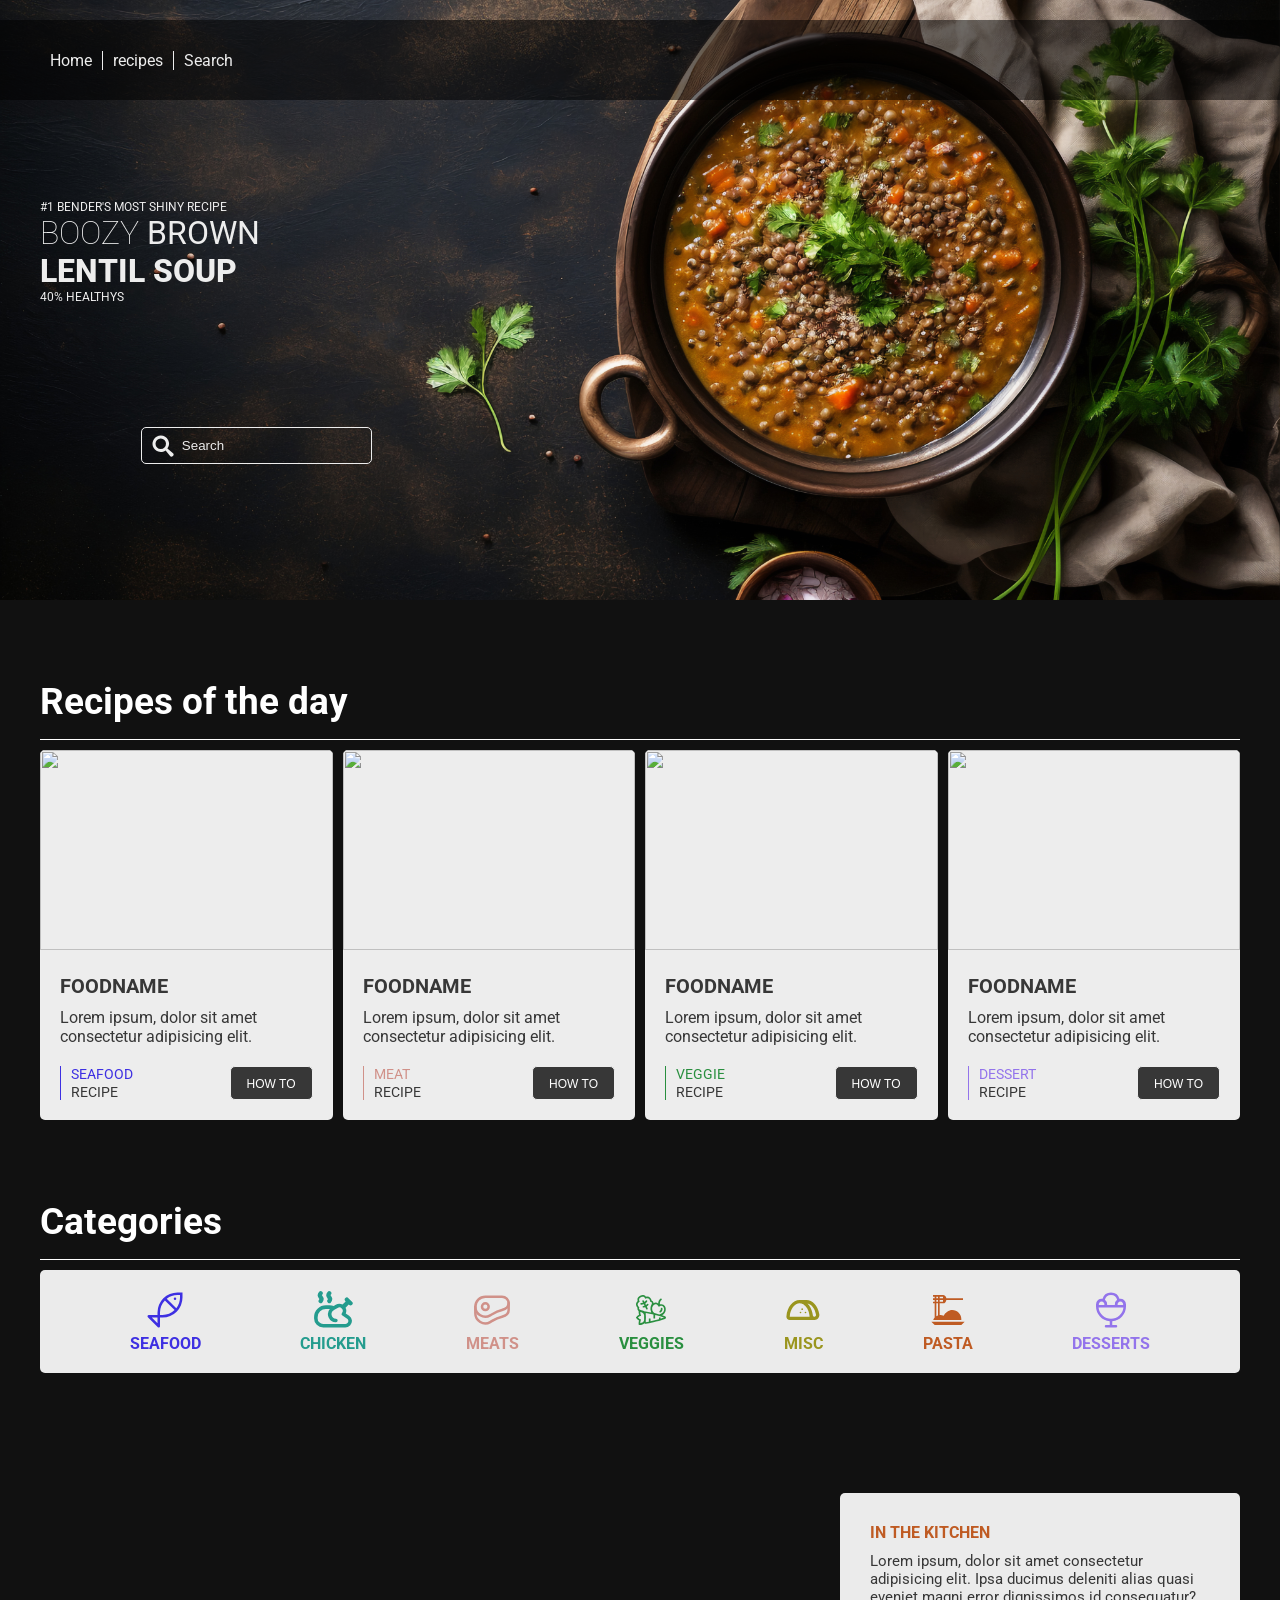
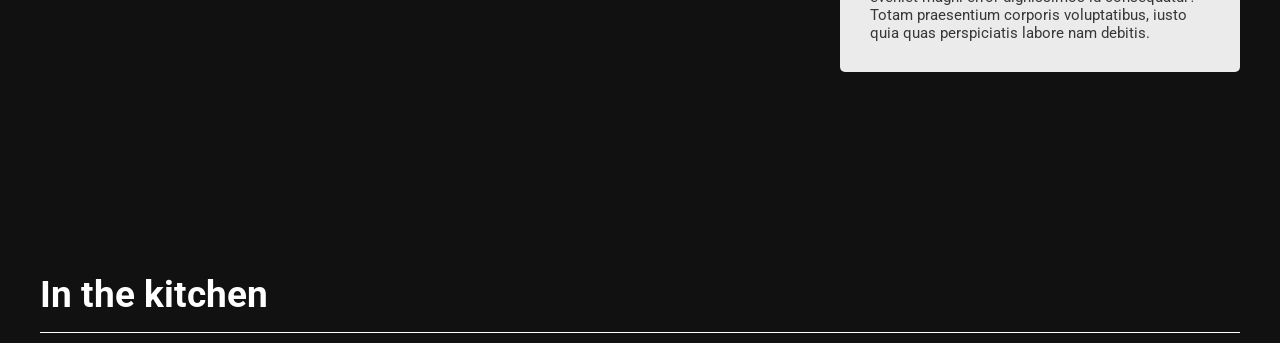
==== index.html @ a218aeac "Initial commit" ====
<!DOCTYPE html>
<html lang="en">

<head>
    <meta charset="UTF-8">
    <meta name="viewport" content="width=device-width, initial-scale=1.0">
    <title>Document</title>
    <link rel="preconnect" href="https://fonts.googleapis.com">
    <link rel="preconnect" href="https://fonts.gstatic.com" crossorigin>
    <link
        href="https://fonts.googleapis.com/css2?family=Bebas+Neue&family=Roboto:ital,wght@0,100..900;1,100..900&display=swap"
        rel="stylesheet">
    <link rel="stylesheet" href="css/style.css">
</head>

<body>

    <div class="container">
        <!-- Navigation -->
        <nav class="navigation">
            <div class="menu_container">
                <ul>
                    <li><a href="index.html">Home</a></li>
                    <li><a href="About-us.html">recipes</a></li>
                    <li><a href="link">Search</a></li>
                </ul>
            </div>
            
            <div class="hamburger-menu">
                <span><svg xmlns="http://www.w3.org/2000/svg" width="1em" height="1em" viewBox="0 0 16 16">
	            <path d="M0 0h16v16H0z" fill="none" />
	            <path fill="none" stroke="currentColor" stroke-linecap="round" stroke-linejoin="round" stroke-width="1.5" d="m2.75 12.25h10.5m-10.5-4h10.5m-10.5-4h10.5" />
                    </svg>
                </span>
            </div>
        </nav>

        <div class="mobile-menu">
            <ul>
                <li><a class="menu-item" href="index.html">Home</a></li>
                <li><a class="menu-item" href="About-us.html">recipes</a></li>
                <li><a class="menu-item" href="link">Search</a></li>
            </ul>
        </div>

        <!-- Hero section -->
        <section class="hero">
            <div class="hero_container">

                <div class="hero-text">

                    <h6>#1 Bender's most shiny recipe</h6>
                    <h4>Boozy <span class="Brown">Brown</span></h4>
                    <h4><span class="Lentil">Lentil soup</span></h4>
                    <h6>40% healthys</h6>

                </div>

                <div class="hero-search">

                    <div class="search-box">
                        <span class="search-icon">
                            <svg xmlns="http://www.w3.org/2000/svg" width="1em" height="1em" viewBox="0 0 16 16">
                                <path d="M0 0h16v16H0z" fill="none" />
                                <path fill="currentColor"
                                    d="M6.5 1a5.5 5.5 0 0 1 4.437 8.749l3.556 2.846a1.351 1.351 0 1 1-1.898 1.898l-2.846-3.556A5.5 5.5 0 1 1 6.5 1m0 2a3.5 3.5 0 1 0 0 7a3.5 3.5 0 0 0 0-7" />
                            </svg>
                        </span>
                        <input type="text" placeholder="Search" name="" class="search-input">
                    </div>

                </div>

            </div>
        </section>

        <!-- Todays recipe section -->
        <section class="todays_recipes">

            <div class="todays_recipes_headline">Recipes of the day</div>
            <div class="todays_recipes_content">

                <div class="todays_recipes_content_block">
                    <div class="todays_recipes_content_block_image">
                        <img src="https://picsum.photos/300/175" alt="">
                    </div>
                    <div class="todays_recipes_content_block_text">
                        <div class="todays_recipes_content_block_text_top">
                            <H5>FoodName</H5>
                            <p>Lorem ipsum, dolor sit amet consectetur adipisicing elit.</p>
                        </div>
                        <div class="todays_recipes_content_block_text_bottom">
                            <div data-category="seafood" class="todays_recipes_content_bottom_area">
                                <div class="todays_recipes_content_bottom_area_left">
                                    <p data-category="seafood" id="category-color">Seafood</p>
                                    <p>Recipe</p>
                                </div>
                                <div class="todays_recipes_content_bottom_area_right">
                                    <div class="todays_recipes_content_bottom_area_right_button">
                                        <Button>
                                            <a href="#">How To</a>
                                        </Button>
                                    </div>
                                </div>
                            </div>
                        </div>
                    </div>
                </div>

                <div class="todays_recipes_content_block">
                    <div class="todays_recipes_content_block_image">
                        <img src="https://picsum.photos/300/175" alt="">
                    </div>
                    <div class="todays_recipes_content_block_text">
                        <div class="todays_recipes_content_block_text_top">
                            <H5>FoodName</H5>
                            <p>Lorem ipsum, dolor sit amet consectetur adipisicing elit.</p>
                        </div>
                        <div class="todays_recipes_content_block_text_bottom">
                            <div data-category="meats" class="todays_recipes_content_bottom_area">
                                <div class="todays_recipes_content_bottom_area_left">
                                    <p data-category="meats" id="category-color">meat</p>
                                    <p>Recipe</p>
                                </div>
                                <div class="todays_recipes_content_bottom_area_right">
                                    <div class="todays_recipes_content_bottom_area_right_button">
                                        <Button>
                                            <a href="#">How To</a>
                                        </Button>
                                    </div>
                                </div>
                            </div>
                        </div>
                    </div>
                </div>

                <div class="todays_recipes_content_block">
                    <div class="todays_recipes_content_block_image">
                        <img src="https://picsum.photos/300/175" alt="">
                    </div>
                    <div class="todays_recipes_content_block_text">
                        <div class="todays_recipes_content_block_text_top">
                            <H5>FoodName</H5>
                            <p>Lorem ipsum, dolor sit amet consectetur adipisicing elit.</p>
                        </div>
                        <div class="todays_recipes_content_block_text_bottom">
                            <div data-category="veg" class="todays_recipes_content_bottom_area">
                                <div class="todays_recipes_content_bottom_area_left">
                                    <p data-category="veg" id="category-color">Veggie</p>
                                    <p>Recipe</p>
                                </div>
                                <div class="todays_recipes_content_bottom_area_right">
                                    <div class="todays_recipes_content_bottom_area_right_button">
                                        <Button>
                                            <a href="#">How To</a>
                                        </Button>
                                    </div>
                                </div>
                            </div>
                        </div>
                    </div>
                </div>

                <div class="todays_recipes_content_block">
                    <div class="todays_recipes_content_block_image">
                        <img src="https://picsum.photos/300/175" alt="">
                    </div>
                    <div class="todays_recipes_content_block_text">
                        <div class="todays_recipes_content_block_text_top">
                            <H5>FoodName</H5>
                            <p>Lorem ipsum, dolor sit amet consectetur adipisicing elit.</p>
                        </div>
                        <div class="todays_recipes_content_block_text_bottom">
                            <div data-category="desserts" class="todays_recipes_content_bottom_area">
                                <div class="todays_recipes_content_bottom_area_left">
                                    <p data-category="desserts" id="category-color">Dessert</p>
                                    <p>Recipe</p>
                                </div>
                                <div class="todays_recipes_content_bottom_area_right">
                                    <div class="todays_recipes_content_bottom_area_right_button">
                                        <Button>
                                            <a href="#">How To</a>
                                        </Button>
                                    </div>
                                </div>
                            </div>
                        </div>
                    </div>
                </div>

            </div>



        </section>

        <!-- Categories section-->
        <section class="categories">

            <div class="todays_recipes_headline">Categories</div>
            <div class="categories_content">

                <div class="categories_content_block">

                    <span data-category="seafood" class="iconify">
                        <svg xmlns="http://www.w3.org/2000/svg" width="1em" height="1em" viewBox="0 0 32 32">
                            <path d="M0 0h32v32H0z" fill="none" />
                            <circle cx="24" cy="7" r="1" fill="currentColor" />
                            <path fill="currentColor"
                                d="M26 2a16.02 16.02 0 0 0-16 16v2H3a1 1 0 0 0-.707 1.707l8 8A1 1 0 0 0 12 29v-7h2A16.02 16.02 0 0 0 30 6V2ZM10 26.586L5.414 22H10ZM12 20v-2a13.94 13.94 0 0 1 3.908-9.678l7.77 7.77A13.94 13.94 0 0 1 14 20ZM28 6a13.9 13.9 0 0 1-2.98 8.606L17.395 6.98A13.9 13.9 0 0 1 26 4h2Z" />
                        </svg>

                    </span>

                    <p data-category="seafood">Seafood</p>

                </div>

                <div class="categories_content_block">

                    <span data-category="chicken" class="iconify">
                        <svg xmlns="http://www.w3.org/2000/svg" width="1em" height="1em" viewBox="0 0 14 14">
                            <path d="M0 0h14v14H0z" fill="none" />
                            <path fill="currentColor" fill-rule="evenodd"
                                d="M2.22 4.46a.75.75 0 0 1-.118-1.053a.8.8 0 0 0 .145-.234a2 2 0 0 0-.152-.213l-.022-.028c-.121-.155-.366-.467-.43-.88c-.08-.499.113-.963.46-1.395a.75.75 0 0 1 1.17.937a.8.8 0 0 0-.145.233c.01.02.045.075.152.213l.022.028c.121.155.367.467.431.88c.079.499-.114.963-.46 1.396a.75.75 0 0 1-1.054.117m.904-2.613l.001-.01zM2.25 3.154l-.001.01zm10.154-.308a.75.75 0 1 0-1.06 1.06l.094.095l-1.11 1.111a2.44 2.44 0 0 0-2.363.08l-.706.424a4.6 4.6 0 0 0-1.471-.24H4.536a4.16 4.16 0 0 0-4.161 4.16v.404a3.186 3.186 0 0 0 3.186 3.186h7.732c.618 0 1.212-.246 1.649-.683l.037-.037l-.442-.442l.442.442a2.205 2.205 0 0 0-.336-3.394l-1.178-.785a2.44 2.44 0 0 0-.076-2.054L12.5 5.06l.095.094a.75.75 0 1 0 1.06-1.06zM10.3 8.95a.62.62 0 0 1-.19-.847l.128-.213A1.186 1.186 0 0 0 8.61 6.263l-.958.574l-.012.007l-.392.236a1.583 1.583 0 0 0 .77 2.94a.625.625 0 0 1-.033 1.25a2.836 2.836 0 0 1-2.102-4.645l-.093-.001H4.536a2.91 2.91 0 0 0-2.911 2.91v.404a1.936 1.936 0 0 0 1.936 1.936h7.732c.287 0 .562-.114.765-.317L12.5 12l-.442-.442l.037-.037a.955.955 0 0 0-.145-1.47zM5.107 3.407a.75.75 0 0 0 1.17.937c.347-.433.54-.897.46-1.396c-.064-.413-.309-.725-.43-.88l-.022-.028a2 2 0 0 1-.152-.213a.8.8 0 0 1 .145-.233a.75.75 0 0 0-1.171-.937c-.346.432-.539.896-.46 1.395c.064.413.31.725.431.88l.022.028c.107.138.141.194.152.213a.8.8 0 0 1-.145.234m1.022-1.56l.001-.01zm-.873 1.306l-.001.01z"
                                clip-rule="evenodd" />
                        </svg>


                    </span>

                    <p data-category="chicken">chicken</p>

                </div>

                <div class="categories_content_block">

                    <span data-category="meats" class="iconify">
                        <svg xmlns="http://www.w3.org/2000/svg" width="1em" height="1em" viewBox="0 0 24 24">
                            <path d="M0 0h24v24H0z" fill="none" />
                            <g fill="none" stroke="currentColor" stroke-linecap="round" stroke-linejoin="round"
                                stroke-width="1.5">
                                <circle cx="8" cy="10" r="2" />
                                <path
                                    d="M2 10a6 6 0 0 0 8.917 5.245C13.189 13.978 14 13 18 12c2.232-.558 4-1.79 4-4a4 4 0 0 0-4-4H8a6 6 0 0 0-6 6" />
                                <path
                                    d="M2 10v4a6 6 0 0 0 8.917 5.245C13.189 17.978 14 17 18 16c2.232-.558 4-1.79 4-4V8" />
                            </g>
                        </svg>


                    </span>

                    <p data-category="meats">meats</p>

                </div>

                <div class="categories_content_block">

                    <span data-category="veg" class="iconify">
                        <svg xmlns="http://www.w3.org/2000/svg" width="1em" height="1em" viewBox="0 0 48 48">
                            <path d="M0 0h48v48H0z" fill="none" />
                            <g fill="currentColor">
                                <path
                                    d="M14.114 12.386a1 1 0 0 1 1.34.453l.791 1.604l1.613-1.73a1 1 0 0 1 1.413-.05c.403.378.425 1.011.049 1.415l-2.128 2.283l.803 1.626l1.331-1.213a1 1 0 0 1 1.413.067a1 1 0 0 1-.067 1.415l-1.755 1.598l1.056 2.139a1 1 0 1 1-1.793.888l-1.095-2.219l-1.964.398a1.001 1.001 0 0 1-.397-1.963l1.444-.292l-.795-1.61l-3.04.458a1 1 0 0 1-.297-1.98l2.406-.363l-.781-1.583a1 1 0 0 1 .453-1.341m22.6 8.863a1 1 0 0 1 1.098.892c.2 1.907-.64 3.71-2.227 4.784a1.002 1.002 0 0 1-1.12-1.66a3.08 3.08 0 0 0 1.358-2.916a1 1 0 0 1 .891-1.1" />
                                <path fill-rule="evenodd"
                                    d="M10.109 41.999c2.964-.15 4.815-.974 5.965-2.192c.402.574 1.1.91 1.857.792c3.974-.62 12.83-2.252 22.783-5.694a1.846 1.846 0 0 0 0-3.52q-1.693-.584-3.337-1.101c1.985-1.047 3.508-2.804 4.104-5.034c1.345-5.025-2.185-9.397-6.766-8.006c-.323-2.306.425-4.43 2.388-5.565l-1-1.734c-2.428 1.403-3.448 3.804-3.457 6.263c-1.721-1.317-3.807-1.367-5.58-.44a3.8 3.8 0 0 0-.126-.879c-.305-1.141-1.12-1.956-2.24-2.425c-.23-1.056-.76-2.338-1.761-3.294c-1.16-1.106-2.826-1.656-4.997-1.122a5.14 5.14 0 0 0-2.078-1.67c-1.335-.575-3.012-.563-4.904.526c-1.977.925-2.93 2.286-3.193 3.713c-.178.97-.023 1.89.232 2.616c-1.678 1.471-2.183 3.151-1.942 4.734c.209 1.369.955 2.539 1.687 3.333c-.258 1.187-.057 2.321.702 3.226q.294.349.67.623a1 1 0 0 0-.006.122c.023 1.858.129 3.327.51 4.469c-1.228.469-2.386 1.422-3.442 2.86a.92.92 0 0 0 0 1.091c1.047 1.426 2.195 2.376 3.412 2.848c-.324 1.108-.45 2.566-.479 4.478a.96.96 0 0 0 .998.982m7.811-8.854c0 1.03-.04 2.06-.204 3.035v2.426c.97-.153 2.227-.365 3.714-.649v-3.702h2v3.305a138 138 0 0 0 10.123-2.494v-1.92h2v1.33c1.343-.41 2.72-.852 4.12-1.33a127 127 0 0 0-5.8-1.83l-.11.01l-3.293-.948q-.778-.203-1.53-.39v4.267h-2v-4.751a129 129 0 0 0-9.224-1.82v2.426c.163.975.204 2.005.204 3.035m-2.204 2.86v-5.72c-.14-.76-.365-1.403-.709-1.933c-.525-.809-1.536-1.65-3.868-1.96c.051 1.223.166 2.08.377 2.713l.608 1.822l-1.792.684c-.623.238-1.313.712-2.031 1.534c.71.814 1.395 1.287 2.012 1.527l1.713.666l-.517 1.765c-.19.649-.308 1.538-.365 2.794c2.329-.31 3.338-1.15 3.863-1.958c.344-.53.569-1.173.71-1.933m.947-10.07c-1.145-.888-2.511-1.58-4.181-1.725c-1.354-.118-2.133-.53-2.505-.973c-.33-.393-.485-.987-.167-1.907l.218-.63l-.496-.444c-.635-.568-1.338-1.543-1.498-2.591c-.142-.936.117-2.116 1.775-3.317l.715-.517l-.424-.775c-.27-.493-.51-1.29-.366-2.076c.132-.716.611-1.588 2.106-2.278l.044-.02l.041-.024c1.424-.83 2.45-.742 3.15-.44c.758.325 1.287.97 1.524 1.45l.391.79l.832-.287c1.935-.67 3.051-.206 3.737.449c.767.732 1.162 1.868 1.264 2.713l.079.66l.64.183c.936.267 1.334.735 1.467 1.231c.15.559.04 1.433-.64 2.608a7.4 7.4 0 0 0-.942 2.898c-.317 1.573-.13 3.158.463 4.602c.088.355.18.698.267 1.024l.035.128q.026.094.045.186c-2.652-.556-4.82-.93-6.305-1.162a1.9 1.9 0 0 0-1.27.244m17.391 3.35a139 139 0 0 0-6.028-1.582a7.14 7.14 0 0 1-2.231-2.83c-.3-1.246-.507-2.461-.395-3.625q.03-.147.07-.294c.553-2.066 1.893-3.293 3.17-3.677c1.188-.357 2.565-.073 3.68 1.444l.947 1.29l1.466-.642c1.723-.756 3.056-.313 3.907.591c.915.973 1.462 2.705.91 4.772c-.637 2.378-2.8 4.17-5.495 4.553"
                                    clip-rule="evenodd" />
                            </g>
                        </svg>


                    </span>

                    <p data-category="veg">veggies</p>

                </div>

                <div class="categories_content_block">

                    <span data-category="misc" class="iconify">
                        <svg xmlns="http://www.w3.org/2000/svg" width="1em" height="1em" viewBox="0 0 24 24">
                            <path d="M0 0h24v24H0z" fill="none" />
                            <path fill="currentColor"
                                d="M14 6h-4c-4.11 0-7.53 4.22-7.96 9.83c-.04.56.15 1.12.53 1.53s.91.64 1.46.64h14.96v-.02c.82-.04 1.6-.41 2.13-1.04c.57-.67.81-1.54.67-2.4c-.83-5.03-4.03-8.55-7.8-8.55Zm-9.96 9.98C4.38 11.51 7 8 10 8c.19 0 .37.01.55.04c.07.01.15.03.22.04c.11.02.21.04.31.07c.09.02.18.06.26.09c.09.03.17.06.26.09c.09.04.18.09.28.13c.08.04.15.07.23.12c.09.05.18.11.27.17c.07.05.14.09.21.14c.09.06.17.13.26.2c.07.06.14.11.21.17c.08.07.16.15.24.23c.07.07.14.14.2.21c.07.08.15.16.22.25c.07.08.13.16.2.24c.07.09.13.18.2.27c.06.09.13.18.19.27s.12.19.18.29s.12.2.17.3c.06.1.11.2.16.31c.05.1.1.21.15.32s.1.22.15.34c.04.1.08.21.12.32c.05.13.09.25.14.38c.03.1.06.21.1.31c.04.14.08.28.12.43c.03.1.05.2.07.3c.04.15.07.31.1.46c.02.1.04.21.05.31a16 16 0 0 1 .15 1.2l-11.92-.02Zm15.57-.33a1 1 0 0 1-.75.35c-.5 0-.91-.39-.98-.92c0-.07-.02-.13-.03-.19c-.02-.12-.04-.23-.06-.34a18 18 0 0 0-.17-.91c-.53-2.29-1.57-4.23-2.94-5.57c2.45.43 4.55 3.16 5.15 6.81c.06.38-.11.65-.22.78Z" />
                            <path fill="currentColor"
                                d="M13.5 13a.5.5 0 1 0 0 1a.5.5 0 1 0 0-1m-2-2a.5.5 0 1 0 0 1a.5.5 0 1 0 0-1m-1 2a.5.5 0 1 0 0 1a.5.5 0 1 0 0-1" />
                        </svg>


                    </span>

                    <p data-category="misc">misc</p>

                </div>

                <div class="categories_content_block">

                    <span data-category="pasta" class="iconify">
                        <svg xmlns="http://www.w3.org/2000/svg" width="1em" height="1em" viewBox="0 0 24 24">
                            <path d="M0 0h24v24H0z" fill="none" />
                            <path fill="currentColor"
                                d="M4 16.5V8H3V7h1V6H3V5h1V4H3V3h6c.5.03.95.24 1.34.63s.61.87.66 1.37h10v1H11c-.05.53-.27 1-.66 1.43S9.5 8.05 9 8H7v7.05c.05 0 .13-.01.24-.05s.2 0 .26 0q.84 0 1.92.42c.41-.92 1.11-1.74 2.11-2.42s2-1 3-1c1.53 0 2.83.53 3.89 1.59S20 15.95 20 17.5v.27c0 .13-.03.2-.03.23H3.14c.13-.5.41-1 .86-1.5m2-1.27V8H5v7.7c.5-.25.81-.4 1-.47M9 7V6H7v1zm0-3H7v1h2zM5 4v1h1V4zm0 2v1h1V6zM2 19h20l-2 2H4z" />
                        </svg>


                    </span>

                    <p data-category="pasta">pasta</p>

                </div>

                <div class="categories_content_block">

                    <span data-category="desserts" class="iconify">
                        <svg xmlns="http://www.w3.org/2000/svg" width="1em" height="1em" viewBox="0 0 1024 1024">
                            <path d="M0 0h1024v1024H0z" fill="none" />
                            <path fill="currentColor"
                                d="M128 416v-48a144 144 0 0 1 168.6-141.9a224.1 224.1 0 0 1 430.8 0A144 144 0 0 1 896 368v48a384 384 0 0 1-352 382.7V896h-64v-97.3A384 384 0 0 1 128 416m287.1-32h193.8a144 144 0 0 1 58.9-132.8a160 160 0 0 0-311.6 0A144 144 0 0 1 415.1 384m-72.9 0a72 72 0 1 0-140.5 0zm339.6 0h140.4a72 72 0 1 0-140.5 0zM512 736a320 320 0 0 0 318.4-288H193.6A320 320 0 0 0 512 736M384 896h256a32 32 0 1 1 0 64H384a32 32 0 1 1 0-64" />
                        </svg>


                    </span>

                    <p data-category="desserts">desserts</p>

                </div>

            </div>

        </section>

        <!-- full width image section -->
        <section class="image_section">

            <div class="image_section_controller">

                <div class="image_section_box">
                    <h4>In the kitchen</h4>
                    <p>Lorem ipsum, dolor sit amet consectetur adipisicing elit. Ipsa ducimus deleniti alias quasi eveniet magni error dignissimos id consequatur? Totam praesentium corporis voluptatibus, iusto quia quas perspiciatis labore nam debitis.</p>
                </div>

            </div>

        </section>

        <!-- content area -->
        <section class="content_area">
                
            <div class="todays_recipes_headline">In the kitchen</div>
           

            </section>

        </section>

        <!-- Footer -->
        <footer class="footer">



        </footer>


    </div>

    <script src="js/app.js"> </script>
    
</body>

</html>
---- css/style.css ----
:root {
    /* Dimenstions */
    --width-full: 100%;
    --width-12col: 1200px;

    /* Grid settings */
    --grid-gap: 10px;
    --padding-default: 20px;

    /* colors */
    --background-color-navigation: #00000088;
    --background-color-light: #ededed;
    --background-color-dark-bg: #111111;
    --primary-color: #bf5b23;
    --color-white: #ffffff;
    --color-dark: #373737;
    --color-light: #ebebeb;

    /* Color swatch categories */
    --category-seafood: #3e30e2;
    --category-chicken: #249c8e;
    --category-meats: #d09189;
    --category-veg: #298f3f;
    --category-misc: #9a951e;
    --category-pasta: #bf5b23;
    --category-desserts: #9374eb;
    
}


/* data-category attributes */

div[data-category="seafood"] {
    border-left: 1px solid var(--category-seafood);
}

p[data-category="seafood"] {
    color: var(--category-seafood);
}

span[data-category="seafood"] {
    color: var(--category-seafood);
}

div[data-category="chicken"] {
    border-left: 1px solid var(--category-chicken);
}

p[data-category="chicken"] {
    color: var(--category-chicken);
}

span[data-category="chicken"] {
    color: var(--category-chicken);
}

div[data-category="meats"] {
    border-left: 1px solid var(--category-meats);
}

p[data-category="meats"] {
    color: var(--category-meats);
}

span[data-category="meats"] {
    color: var(--category-meats);
}

div[data-category="veg"] {
    border-left: 1px solid var(--category-veg);
}

p[data-category="veg"] {
    color: var(--category-veg);
}

span[data-category="veg"] {
    color: var(--category-veg);
}

div[data-category="misc"] {
    border-left: 1px solid var(--category-misc);
}

p[data-category="misc"] {
    color: var(--category-misc);
}

span[data-category="misc"] {
    color: var(--category-misc);
}

div[data-category="pasta"] {
    border-left: 1px solid var(--category-pasta);
}

p[data-category="pasta"] {
    color: var(--category-pasta);
}

span[data-category="pasta"] {
    color: var(--category-pasta);
}

div[data-category="desserts"] {
    border-left: 1px solid var(--category-desserts);
}

p[data-category="desserts"] {
    color: var(--category-desserts);
}

span[data-category="desserts"] {
    color: var(--category-desserts);
}


*{
    margin: 0;
    padding: 0;
    box-sizing: border-box;
}

body {
    width: var(--width-full);
    font-family: "Roboto", sans-serif;
    height: 100%;
    position: relative;
    background-color: var(--background-color-dark-bg);


}

.container {
    display: grid;
    grid-template-rows: auto;
    gap: var(--grid-gap);
    width: var(--width-full);
}

.navigation, .hero, .image_section, .footer {
    width: var(--width-full); /*Den har fuld vidde*/

}

.todays_recipes, .categories, .content_area {
    width: var(--width-12col); /*Holder sig inde for 12 colums*/
    margin: 0 auto 0 auto;
}

.hamburger-menu {
    display: none;
    color: var(--color-light);
    font-size: 24px;
}

.mobile-menu {
    display: none;
}

.navigation {
    width: var(--width-full);
    height: 80px;
    background-color: var(--background-color-navigation);
    padding: 20px;
    display: flex;
    justify-content: center;
    align-items: center;
    position: absolute;
    top: 20px;
    left: 0;
    z-index: 10;
}


/* For cool floaty later JS*/
.navigation.fixed {
    position: fixed;
    top:0;
    width:100%;
    z-index: 1000;
}

.menu_container {
    width: var(--width-12col);
}

.menu_container ul {
    display: flex;
}

.menu_container ul li {
    list-style: none;
}

.menu_container a {
    padding: 0 10px;
    text-decoration: none;
    color: var(--background-color-light);
    border-right: 1px solid var(--background-color-light);
}

.menu_container a:hover {
    color:var(--primary-color);
    transition: .3s;
}

.menu_container li:last-child a {
    border-right: none;
}


/* Hero Section */

.hero {
    display:flex;
    justify-content: center;
    color: var(--background-color-light);
    position:relative;
    width: var(--width-full);
    top:0;
    min-height: 600px;
    height: auto;
    margin: 0;
    background-image: url("../img/373db832eb54bd65b2060f54024c3d369b383fa9.jpg");
    background-size: cover;
    background-position: center;
}

.hero_container {
    width: var(--width-12col);
    height: 100%;
    display: grid;
    grid-template-columns: repeat(12, 1fr);
    grid-template-rows: auto auto auto;
    gap: var(--grid-gap);
}

.hero-text {
    grid-column: 1 / span 4; /* spanning over 4 columns */
    grid-row: 1;
    margin-top: 200px;
}

.hero-text h4, h6 {
    padding: 0;
    margin: 0;
}

.hero-text h4 {
    font-weight: 100;
    font-size: 32px;
    text-transform: uppercase;
}

.Lentil {
    font-weight: 800;
}

.Brown {
    font-weight: 400;
}

.hero-text h6 {
    font-weight: 400;
    font-size: 12px;
    text-transform: uppercase;
}

.hero-search {
    grid-column: 2 / span 3;
    grid-row: 2;
    margin-top: 50px;
}

.search-box {
    position: relative;
    display: flex;
    align-items: center;
}

.search-input {
    padding: 10px 20px 10px 40px;
    background-color: transparent;
    border-radius: 5px;
    border: 1px solid var(--background-color-light);
    outline: none;
    color: var(--background-color-light);
}

.search-input::placeholder {
    color: var(--color-light)
}

.search-icon {
    position: absolute;
    left: 10px;
    font-size: 24px;
    display: flex;
    align-items: center;
}


/* Todays Recipe Stuff Start */

.todays_recipes {
height: fit-content;
width: var(--width-12col);
display:grid;
grid-template-rows: 130px auto;
grid-template-columns: 1fr;
gap:var(--grid-gap);
}

.todays_recipes_content_block_image img {
height: 200px;
width: 100%;
background-size: cover;
background-position: center;
border-radius: 5px 5px 0 0;
}

.todays_recipes_headline {
    height: 60px;
    color: var(--color-white);
    border-bottom: 1px solid var(--color-white);
    justify-content: flex-start;
    align-items: center;
    font-size:37px;
    font-weight: 700;
    margin-top: 70px;
}

.todays_recipes_content {
    display:grid;
    grid-template-columns: repeat(4, 1fr);
    gap:var(--grid-gap);
    height: fit-content;
    width: var(--width-12col);
}

.todays_recipes_content_block {
    background-color: var(--background-color-light);
    border-radius: 5px;
    display:flex;
    flex-direction: column;
    position:relative;
}

.todays_recipes_content_block_text {
    padding: 20px;
    color:var(--color-dark);
    display:flex;
    flex-direction:column;
    justify-content: space-between;
    flex:1;
}

.todays_recipes_content_block_text h5 {
    font-weight: 700;
    font-size: 20px;
    margin-bottom: 10px;
    text-transform: uppercase;
}

.todays_recipes_content_block_text p {
    font-size: 16px;
}

.todays_recipes_content_bottom_area {
    display:flex;
    justify-content: space-between;
    margin: 20px 0 0 0;
}

.todays_recipes_content_bottom_area_left {
    display: flex;
    justify-content: space-between;
    padding: 0 0 0 10px;
    flex-direction: column;
}

.todays_recipes_content_bottom_area_left p {
    font-size: 14px;
    font-weight: 400;
    text-transform: uppercase;
}


/* husk data-category */

.todays_recipes_content_bottom_area_right button {
    background-color: var(--color-dark);
    border: 1px solid var(--background-color-light);
    border-radius: 5px;
    padding: 8px 16px;
    font-size: 14px;
    font-weight: 400;
    cursor: pointer;
}

.todays_recipes_content_bottom_area_right button a {
    color:var(--color-white);
    text-decoration: none;
    text-transform: uppercase;
    font-size: 12px;
    transition: 0.3s;
}

.todays_recipes_content_bottom_area_right button a:hover {
    color:var(--primary-color);
}

.categories {
    width: var(--width-12col);
}

.categories_content {
    display: flex;
    background-color: var(--color-light);
    gap: var(--grid-gap);
    padding: 20px 0;
    border-radius: 5px;
    margin: 10px auto;
    justify-content: space-evenly;
}

.categories_content_block {
    display:flex;
    justify-content: center;
    align-items: center;
    font-size: 16px;
    font-weight: 700;
    text-transform: uppercase;
    flex-direction: column;
}

.categories_content_block svg {
    font-size: 40px;
}


/* Image Section Start */

.image_section {
    width: var(--width-full);
    height: 400px;
    display: flex;
    justify-content: center;
    background-image: url("https://picsum.photos/1920/400");
    background-size: cover;
    background-position: center;
    clip-path: polygon(0 0, 100% 12%, 100% 100%, 0% 100%);
}

.image_section_controller {
    width: var(--width-12col);
    display: grid;
    grid-template-columns: repeat(12, 1fr);
    grid-template-rows: 100px auto 50px;
}

.image_section_box {
    grid-row:2;
    background-color: var(--color-light);
    grid-column: 9 / span 4;
    height: fit-content;
    padding: 30px;   
    border-radius: 5px;
}

.image_section h4 {
    color: var(--primary-color);
    text-transform: uppercase;
    font-size: 16px;
    font-weight: 700;
    padding: 0 0 10px 0;
}

.image_section p {
    font-size: 15px;
    color: var(--color-dark);

}


/* RWD start */

@media (width <= 768px) {

    :root {
        --width-12col: 100%
    }

    .hero-text h4 {
        font-size: 75px;
    }

    .hero-text h6 {
        font-size: 25px;
    }

    .hero-search {
        grid-column: 2 / span 10;
    }

    .search-input {
        padding: 15px 20px 15px 60px;
        border: 2px solid var(--background-color-light);
        flex: 1;
        min-width: 0;
        font-size: 24px;
    }

    .search-input::placeholder {
    color: var(--color-light)
    }

    .search-icon {
        font-size: 40px;
    }


    .menu_container {
        display: none;
    }

    .hamburger-menu {
        display: block;
    }

    .mobile-menu {
        position: fixed;
        top: 0;
        right: 0;
        height: 100%;
        background-color: var(--color-dark);
        box-shadow: -2px 0 5px #00000080;
        transform: translateX(100%);
        z-index: 1000;
        display: block;
        transition: transform 0.3s ease-in-out, opacity 0.3s ease-in-out;
    }

    .mobile-menu.open {
        visibility: visible;
        opacity: 1;
        transform: translateX(0);
        transition: transform 0.3s ease-in-out, opacity 0.3s ease-in-out;
    }

    .mobile-menu ul {
        padding: 0;
    }

    .mobile-menu ul li {
        list-style: none;
        padding: 15px;
    }

    .mobile-menu ul li a {
        color: var(--color-light);
        text-decoration: none;
    }

    .mobile-menu .menu-item {
        display: block;
        padding: 15px;
        font-weight: 700;
        text-transform: uppercase;
    }

    .todays_recipes {
        width: 90%;
    }

    .todays_recipes_content  {
        grid-template-columns: repeat(1, 1fr);
        width: var(--width-full);
    }

    .todays_recipes_content_block_image img {
        height: 300px;
        width: 100%;
        object-fit: cover;
    }

    .categories {
        width: 90%;
    }

    .categories_content {
        flex-wrap: wrap;
        justify-content: center;
    }

    .categories_content_block {
    width: 25%;
    margin:5px;
    }
    
    .categories_content_block svg {
    font-size: 70px;
}

    .image_section {
        display:none;
    }


    .hero-text {
        grid-column: 2 / span 12;   
}

}
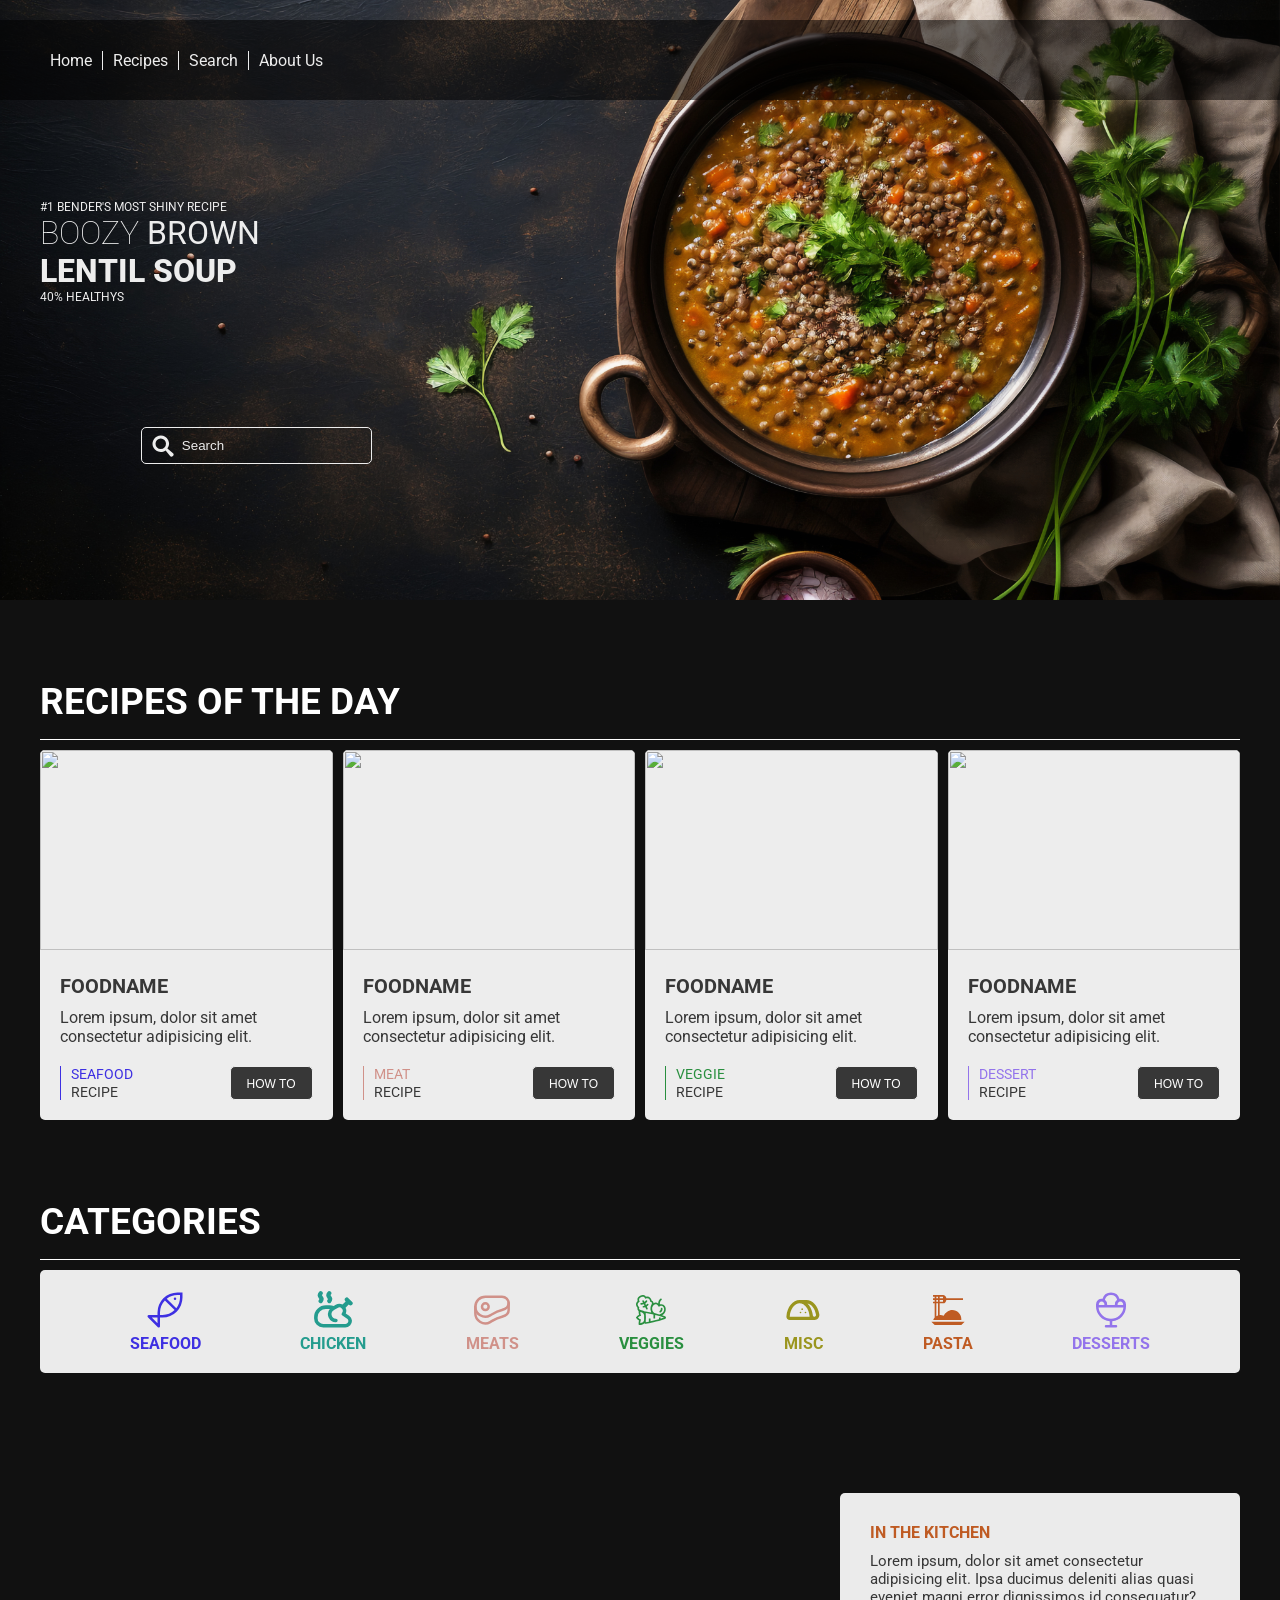
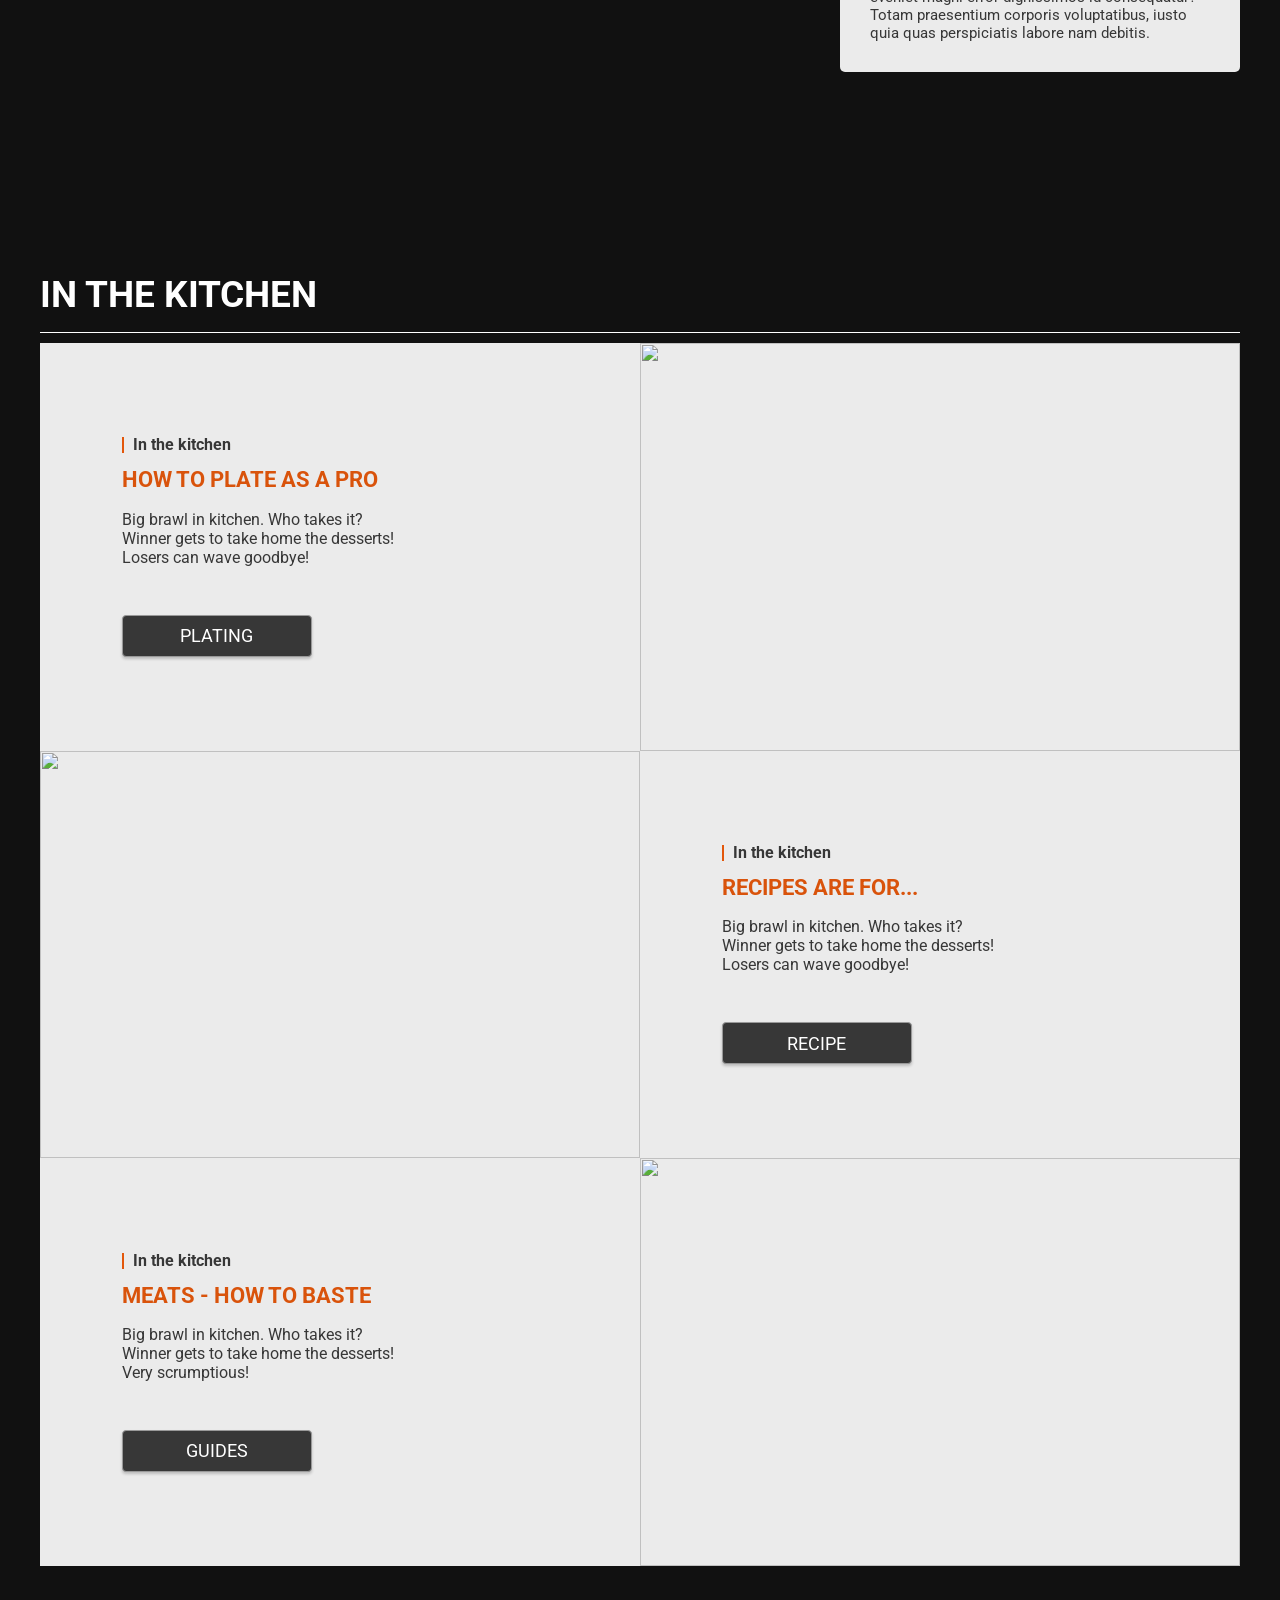
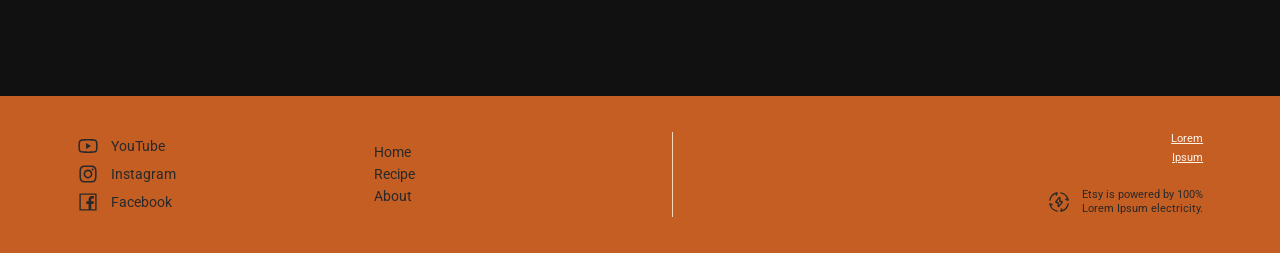
==== commit 43a798f8: "About Us" ====
--- a/index.html
+++ b/index.html
@@ -21,8 +21,9 @@
             <div class="menu_container">
                 <ul>
                     <li><a href="index.html">Home</a></li>
-                    <li><a href="About-us.html">recipes</a></li>
-                    <li><a href="link">Search</a></li>
+                    <li><a href="Recipe.html">Recipes</a></li>
+                    <li><a href="Search.html">Search</a></li>
+                    <li><a href="About-us.html">About Us</a></li>
                 </ul>
             </div>
             
@@ -345,20 +346,103 @@
         </section>
 
         <!-- content area -->
+
         <section class="content_area">
-                
             <div class="todays_recipes_headline">In the kitchen</div>
-           
-
-            </section>
-
+
+            <div class="content_area_rows">
+                <div class="kitchen_row">
+                    <div class="kitchen_text">
+                        <p class="kitchen_label">In the kitchen</p>
+                        <h4>How to plate as a pro</h4>
+                        <p>Big brawl in kitchen. Who takes it?<br>
+                            Winner gets to take home the desserts!<br>
+                            Losers can wave goodbye!</p>
+                        <a class="kitchen_button" href="#">Plating</a>
+                    </div>
+                    <img class="kitchen_image" src="https://picsum.photos/seed/plating/900/600" alt="" loading="lazy">
+                </div>
+
+                <div class="kitchen_row">
+                    <div class="kitchen_text">
+                        <p class="kitchen_label">In the kitchen</p>
+                        <h4>Recipes are for...</h4>
+                        <p>Big brawl in kitchen. Who takes it?<br>
+                            Winner gets to take home the desserts!<br>
+                            Losers can wave goodbye!</p>
+                        <a class="kitchen_button" href="#">Recipe</a>
+                    </div>
+                    <img class="kitchen_image" src="https://picsum.photos/seed/recipes/900/600" alt="" loading="lazy">
+                </div>
+
+                <div class="kitchen_row">
+                    <div class="kitchen_text">
+                        <p class="kitchen_label">In the kitchen</p>
+                        <h4>Meats - how to baste</h4>
+                        <p>Big brawl in kitchen. Who takes it?<br>
+                            Winner gets to take home the desserts!<br>
+                            Very scrumptious!</p>
+                        <a class="kitchen_button" href="#">Guides</a>
+                    </div>
+                    <img class="kitchen_image" src="https://picsum.photos/seed/basting/900/600" alt="" loading="lazy">
+                </div>
+            </div>
         </section>
 
         <!-- Footer -->
         <footer class="footer">
-
-
-
+            <div class="footer_container">
+                <div class="footer_socials">
+                    <a href="https://www.youtube.com/watch?v=ZZ5LpwO-An4">
+                        <svg xmlns="http://www.w3.org/2000/svg" width="1em" height="1em" viewBox="0 0 1024 1024">
+	<path d="M0 0h1024v1024H0z" fill="none" />
+	<path fill="currentColor" d="M960 509.2c0-2.2 0-4.7-.1-7.6c-.1-8.1-.3-17.2-.5-26.9c-.8-27.9-2.2-55.7-4.4-81.9c-3-36.1-7.4-66.2-13.4-88.8a139.52 139.52 0 0 0-98.3-98.5c-28.3-7.6-83.7-12.3-161.7-15.2c-37.1-1.4-76.8-2.3-116.5-2.8c-13.9-.2-26.8-.3-38.4-.4h-29.4c-11.6.1-24.5.2-38.4.4c-39.7.5-79.4 1.4-116.5 2.8c-78 3-133.5 7.7-161.7 15.2A139.35 139.35 0 0 0 82.4 304C76.3 326.6 72 356.7 69 392.8c-2.2 26.2-3.6 54-4.4 81.9c-.3 9.7-.4 18.8-.5 26.9c0 2.9-.1 5.4-.1 7.6v5.6c0 2.2 0 4.7.1 7.6c.1 8.1.3 17.2.5 26.9c.8 27.9 2.2 55.7 4.4 81.9c3 36.1 7.4 66.2 13.4 88.8c12.8 47.9 50.4 85.7 98.3 98.5c28.2 7.6 83.7 12.3 161.7 15.2c37.1 1.4 76.8 2.3 116.5 2.8c13.9.2 26.8.3 38.4.4h29.4c11.6-.1 24.5-.2 38.4-.4c39.7-.5 79.4-1.4 116.5-2.8c78-3 133.5-7.7 161.7-15.2c47.9-12.8 85.5-50.5 98.3-98.5c6.1-22.6 10.4-52.7 13.4-88.8c2.2-26.2 3.6-54 4.4-81.9c.3-9.7.4-18.8.5-26.9c0-2.9.1-5.4.1-7.6zm-72 5.2c0 2.1 0 4.4-.1 7.1c-.1 7.8-.3 16.4-.5 25.7c-.7 26.6-2.1 53.2-4.2 77.9c-2.7 32.2-6.5 58.6-11.2 76.3c-6.2 23.1-24.4 41.4-47.4 47.5c-21 5.6-73.9 10.1-145.8 12.8c-36.4 1.4-75.6 2.3-114.7 2.8c-13.7.2-26.4.3-37.8.3h-28.6l-37.8-.3c-39.1-.5-78.2-1.4-114.7-2.8c-71.9-2.8-124.9-7.2-145.8-12.8c-23-6.2-41.2-24.4-47.4-47.5c-4.7-17.7-8.5-44.1-11.2-76.3c-2.1-24.7-3.4-51.3-4.2-77.9c-.3-9.3-.4-18-.5-25.7c0-2.7-.1-5.1-.1-7.1v-4.8c0-2.1 0-4.4.1-7.1c.1-7.8.3-16.4.5-25.7c.7-26.6 2.1-53.2 4.2-77.9c2.7-32.2 6.5-58.6 11.2-76.3c6.2-23.1 24.4-41.4 47.4-47.5c21-5.6 73.9-10.1 145.8-12.8c36.4-1.4 75.6-2.3 114.7-2.8c13.7-.2 26.4-.3 37.8-.3h28.6l37.8.3c39.1.5 78.2 1.4 114.7 2.8c71.9 2.8 124.9 7.2 145.8 12.8c23 6.2 41.2 24.4 47.4 47.5c4.7 17.7 8.5 44.1 11.2 76.3c2.1 24.7 3.4 51.3 4.2 77.9c.3 9.3.4 18 .5 25.7c0 2.7.1 5.1.1 7.1zM423 646l232-135l-232-133z" />
+</svg>
+
+                        <span>YouTube</span>
+                    </a>
+                    <a href="#">
+                        <svg xmlns="http://www.w3.org/2000/svg" width="1em" height="1em" viewBox="0 0 1024 1024">
+	<path d="M0 0h1024v1024H0z" fill="none" />
+	<path fill="currentColor" d="M512 306.9c-113.5 0-205.1 91.6-205.1 205.1S398.5 717.1 512 717.1S717.1 625.5 717.1 512S625.5 306.9 512 306.9m0 338.4c-73.4 0-133.3-59.9-133.3-133.3S438.6 378.7 512 378.7S645.3 438.6 645.3 512S585.4 645.3 512 645.3m213.5-394.6c-26.5 0-47.9 21.4-47.9 47.9s21.4 47.9 47.9 47.9s47.9-21.3 47.9-47.9a47.84 47.84 0 0 0-47.9-47.9M911.8 512c0-55.2.5-109.9-2.6-165c-3.1-64-17.7-120.8-64.5-167.6c-46.9-46.9-103.6-61.4-167.6-64.5c-55.2-3.1-109.9-2.6-165-2.6c-55.2 0-109.9-.5-165 2.6c-64 3.1-120.8 17.7-167.6 64.5C132.6 226.3 118.1 283 115 347c-3.1 55.2-2.6 109.9-2.6 165s-.5 109.9 2.6 165c3.1 64 17.7 120.8 64.5 167.6c46.9 46.9 103.6 61.4 167.6 64.5c55.2 3.1 109.9 2.6 165 2.6c55.2 0 109.9.5 165-2.6c64-3.1 120.8-17.7 167.6-64.5c46.9-46.9 61.4-103.6 64.5-167.6c3.2-55.1 2.6-109.8 2.6-165m-88 235.8c-7.3 18.2-16.1 31.8-30.2 45.8c-14.1 14.1-27.6 22.9-45.8 30.2C695.2 844.7 570.3 840 512 840s-183.3 4.7-235.9-16.1c-18.2-7.3-31.8-16.1-45.8-30.2c-14.1-14.1-22.9-27.6-30.2-45.8C179.3 695.2 184 570.3 184 512s-4.7-183.3 16.1-235.9c7.3-18.2 16.1-31.8 30.2-45.8s27.6-22.9 45.8-30.2C328.7 179.3 453.7 184 512 184s183.3-4.7 235.9 16.1c18.2 7.3 31.8 16.1 45.8 30.2c14.1 14.1 22.9 27.6 30.2 45.8C844.7 328.7 840 453.7 840 512s4.7 183.2-16.2 235.8" />
+</svg>
+
+                        <span>Instagram</span>
+                    </a>
+                    <a href="https://www.youtube.com/shorts/YMhlWuh6rDg?feature=share">
+                        <svg xmlns="http://www.w3.org/2000/svg" width="1em" height="1em" viewBox="0 0 1024 1024">
+	<path d="M0 0h1024v1024H0z" fill="none" />
+	<path fill="currentColor" d="M880 112H144c-17.7 0-32 14.3-32 32v736c0 17.7 14.3 32 32 32h736c17.7 0 32-14.3 32-32V144c0-17.7-14.3-32-32-32m-32 736H663.9V602.2h104l15.6-120.7H663.9v-77.1c0-35 9.7-58.8 59.8-58.8h63.9v-108c-11.1-1.5-49-4.8-93.2-4.8c-92.2 0-155.3 56.3-155.3 159.6v89H434.9v120.7h104.3V848H176V176h672z" />
+</svg>
+
+                        <span>Facebook</span>
+                    </a>
+                </div>
+
+                <div class="footer_navigation">
+                    <a href="index.html">Home</a>
+                    <a href="About-us.html">Recipe</a>
+                    <a href="#">About</a>
+                </div>
+
+                <div class="footer_information">
+                    <div class="footer_music">
+                        <a href="#">Lorem</a>
+                        <a href="#">Ipsum</a>
+                    </div>
+                    <div class="footer_energy">
+                        <svg xmlns="http://www.w3.org/2000/svg" width="1em" height="1em" viewBox="0 0 24 24">
+	                        <path d="M0 0h24v24H0z" fill="none" />
+	                        <g fill="none" stroke="currentColor" stroke-linecap="round" stroke-width="1.5">
+		                    <path d="M2 10c.78-3.816 3.67-6.87 7.406-7.91c.314-.087.47-.131.555-.038c.085.094.022.248-.102.558L9 4.5M14 2c3.816.78 6.87 3.67 7.91 7.406c.087.314.131.47.038.555c-.094.085-.248.022-.558-.102L19.5 9m2.5 5c-.78 3.816-3.67 6.87-7.406 7.91c-.314.087-.47.131-.555.038c-.085-.094-.022-.248.102-.558L15 19.5M10 22c-3.816-.78-6.87-3.67-7.91-7.406c-.087-.314-.131-.47-.038-.555c.094-.085.248-.022.558.102L4.5 15" />
+		                    <path stroke-linejoin="round" d="m8.613 11.665l3.499-4.492c.274-.351.787-.132.787.336v3.476c0 .28.2.508.449.508h1.702c.386 0 .592.514.337.842l-3.499 4.492c-.274.351-.787.132-.787-.336v-3.476c0-.28-.2-.508-.449-.508H8.95c-.386 0-.593-.514-.337-.842" />
+	                        </g>
+                        </svg>
+
+                        <p>Etsy is powered by 100%<br>Lorem Ipsum electricity.</p>
+                    </div>
+                </div>
+            </div>
         </footer>
 
 
--- a/css/style.css
+++ b/css/style.css
@@ -144,7 +144,7 @@
 
 }
 
-.todays_recipes, .categories, .content_area {
+.todays_recipes, .categories, .content_area, .About_Us, .Search_area, .Recipes_area{
     width: var(--width-12col); /*Holder sig inde for 12 colums*/
     margin: 0 auto 0 auto;
 }
@@ -330,6 +330,7 @@
     font-size:37px;
     font-weight: 700;
     margin-top: 70px;
+    text-transform: uppercase;
 }
 
 .todays_recipes_content {
@@ -482,6 +483,263 @@
     font-size: 15px;
     color: var(--color-dark);
 
+}
+
+
+.content_area_rows {
+    margin: 10px 0 0 0;
+    display: grid;
+    gap: 0;
+}
+
+.kitchen_row {
+    display: grid;
+    grid-template-columns: repeat(2, minmax(0, 1fr));
+    background-color: var(--color-light);
+}
+
+.kitchen_text {
+    display: flex;
+    flex-direction: column;
+    align-items: flex-start;
+    justify-content: center;
+    min-width: 0;
+    padding: clamp(30px, 6.4vw, 100px);
+    color: var(--color-dark);
+}
+
+.kitchen_label {
+    margin-bottom: 14px;
+    padding-left: 9px;
+    border-left: 2px solid #e3570b;
+    font-size: 16px;
+    font-weight: 700;
+    line-height: 1;
+}
+
+.kitchen_text h4 {
+    margin-bottom: 16px;
+    color: #d9530b;
+    font-size: 22px;
+    font-weight: 700;
+    line-height: 1.2;
+    text-transform: uppercase;
+}
+
+.kitchen_button {
+    display: inline-flex;
+    align-items: center;
+    justify-content: center;
+    width: 190px;
+    max-width: 100%;
+    min-height: 42px;
+    margin-top: 48px;
+    padding: 8px 16px;
+    border: 1px solid #999;
+    border-radius: 4px;
+    background-color: var(--color-dark);
+    box-shadow: 0 2px 3px #0003;
+    color: var(--color-white);
+    font-size: 18px;
+    font-weight: 400;
+    text-decoration: none;
+    text-transform: uppercase;
+}
+
+.kitchen_button:hover {
+    background-color: #d9530b;
+}
+
+.kitchen_button:focus-visible {
+    outline: 3px solid #d9530b;
+    outline-offset: 4px;
+}
+
+.kitchen_image {
+    display: block;
+    width: 100%;
+    height: 100%;
+    min-height: 0;
+    aspect-ratio: 390 / 265;
+    object-fit: cover;
+}
+
+.kitchen_row:nth-child(even) .kitchen_image {
+    grid-column: 1;
+    grid-row: 1;
+}
+
+.kitchen_row:nth-child(even) .kitchen_text {
+    grid-column: 2;
+    grid-row: 1;
+}
+
+/* About page content */
+.About_Us {
+    width: min(var(--width-12col), 96%);
+    margin-top: 110px;
+}
+
+.about_content {
+    display: grid;
+    grid-template-columns: repeat(2, minmax(0, 1fr));
+    align-items: start;
+    gap: 12px;
+    width: 83.333%;
+    margin: 80px auto 0;
+    color: var(--color-light);
+}
+
+.about_text {
+    min-width: 0;
+}
+
+.about_block + .about_block {
+    margin-top: 72px;
+}
+
+.about_block h4 {
+    margin-bottom: 12px;
+    padding-bottom: 10px;
+    border-bottom: 1px solid #373737;
+    color: var(--primary-color);
+    font-size: 22px;
+    font-weight: 700;
+    text-transform: uppercase;
+}
+
+.about_block p {
+    font-size: 16px;
+    line-height: 1.2;
+}
+
+.about_contact p + p {
+    margin-top: 22px;
+}
+
+.about_contact a {
+    color: inherit;
+    text-decoration: none;
+}
+
+.about_contact a:hover {
+    text-decoration: underline;
+}
+
+.about_contact a:focus-visible {
+    outline: 2px solid var(--primary-color);
+    outline-offset: 4px;
+}
+
+.about_socials {
+    display: flex;
+    align-items: center;
+    gap: 28px;
+    margin-top: 18px;
+    color: var(--primary-color);
+}
+
+.about_socials a {
+    display: inline-flex;
+}
+
+.about_socials svg {
+    width: 28px;
+    height: 28px;
+}
+
+.about_image {
+    display: block;
+    width: 100%;
+    height: auto;
+    aspect-ratio: 350 / 365;
+    object-fit: cover;
+}
+
+
+/* Footer */
+.footer {
+    background-color: #c45e23;
+    color: #292929;
+    margin-top: 120px;
+    padding: 36px 0;
+}
+
+.footer_container {
+    width: min(var(--width-12col), 88%);
+    margin: 0 auto;
+    display: grid;
+    grid-template-columns: 1fr 1fr 2fr;
+    align-items: stretch;
+    gap: 32px;
+    font-size: 14px;
+}
+
+.footer_socials,
+.footer_navigation {
+    display: flex;
+    flex-direction: column;
+    gap: 6px;
+    justify-content: center;
+}
+
+.footer a {
+    color: inherit;
+    text-decoration: none;
+}
+
+.footer a:hover {
+    text-decoration: underline;
+}
+
+.footer a:focus-visible {
+    outline: 2px solid currentColor;
+    outline-offset: 4px;
+}
+
+.footer_socials a {
+    display: flex;
+    align-items: center;
+    gap: 12px;
+    width: fit-content;
+}
+
+.footer svg {
+    width: 22px;
+    height: 22px;
+}
+
+.footer_information {
+    border-left: 1px solid #f5d9bd;
+    padding-left: 32px;
+    display: flex;
+    flex-direction: column;
+    align-items: flex-end;
+    justify-content: space-between;
+    gap: 24px;
+}
+
+.footer_music {
+    display: flex;
+    flex-direction: column;
+    align-items: flex-end;
+    gap: 6px;
+    font-size: 11px;
+    text-align: right;
+}
+
+.footer_music a {
+    color: #fff3e8;
+    text-decoration: underline;
+}
+
+.footer_energy {
+    display: flex;
+    align-items: center;
+    gap: 12px;
+    font-size: 11px;
+    text-align: right;
+    line-height: 1.3;
 }
 
 
@@ -613,4 +871,114 @@
         grid-column: 2 / span 12;   
 }
 
+.content_area {
+        width: 90%;
+        margin-top: 50px;
+        margin-bottom: 60px;
+    }
+
+    .kitchen_row {
+        grid-template-columns: minmax(0, 1fr);
+    }
+
+    .kitchen_row:nth-child(even) .kitchen_image,
+    .kitchen_row:nth-child(even) .kitchen_text {
+        grid-column: auto;
+        grid-row: auto;
+    }
+
+    .kitchen_text {
+        padding: 36px 28px;
+    }
+
+    .kitchen_button {
+        margin-top: 30px;
+    }
+
+    .kitchen_image {
+        height: auto;
+    }
+
+    .content_area_rows {
+        gap: 16px;
+    }
+
+    .kitchen_row {
+        position: relative;
+        isolation: isolate;
+        overflow: hidden;
+        min-height: 320px;
+    }
+
+    .kitchen_row .kitchen_image {
+        position: absolute;
+        inset: 0;
+        width: 100%;
+        height: 100%;
+        aspect-ratio: auto;
+        object-fit: cover;
+        filter: blur(3px);
+        transform: scale(1.04);
+        z-index: 0;
+    }
+
+    .kitchen_row::before {
+        content: "";
+        position: absolute;
+        inset: 0;
+        background-color: rgb(255 255 255 / 30%);
+        z-index: 1;
+        pointer-events: none;
+    }
+
+    .kitchen_row .kitchen_text {
+        position: relative;
+        grid-column: 1;
+        grid-row: 1;
+        z-index: 2;
+        padding: 36px 24px;
+    }
+
+    .footer {
+        margin-top: 40px;
+        padding: 32px 0;
+    }
+
+    .footer_container {
+        width: 90%;
+        grid-template-columns: repeat(2, minmax(0, 1fr));
+        gap: 28px;
+    }
+
+    .footer_information {
+        grid-column: 1 / -1;
+        border-left: 0;
+        border-top: 1px solid #f5d9bd;
+        padding: 24px 0 0;
+        align-items: flex-start;
+    }
+
+    .footer_music {
+        align-items: flex-start;
+        text-align: left;
+    }
+
+    .footer_energy {
+        text-align: left;
+    }
+
+        .About_Us {
+        width: 90%;
+    }
+
+    .about_content {
+        width: 100%;
+        grid-template-columns: minmax(0, 1fr);
+        gap: 32px;
+        margin-top: 40px;
+    }
+
+    .about_block + .about_block {
+        margin-top: 40px;
+    }
 }
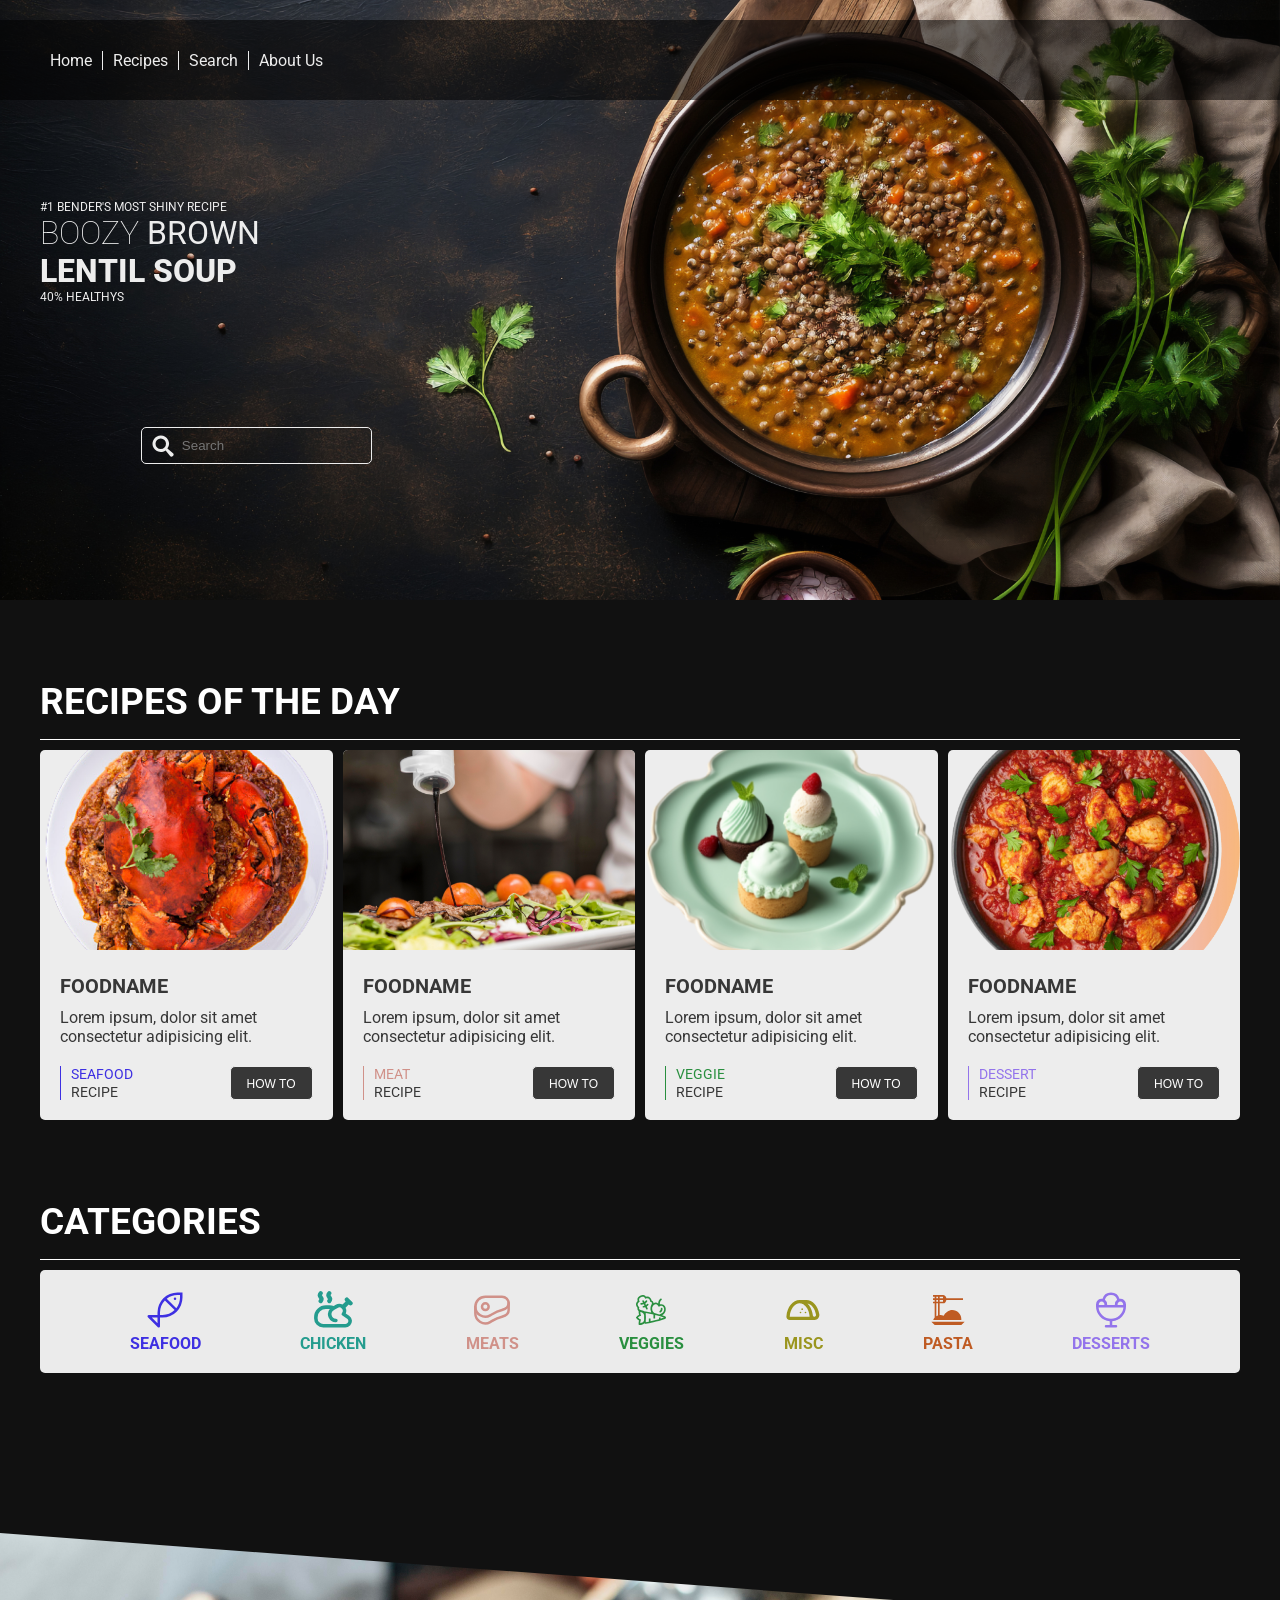
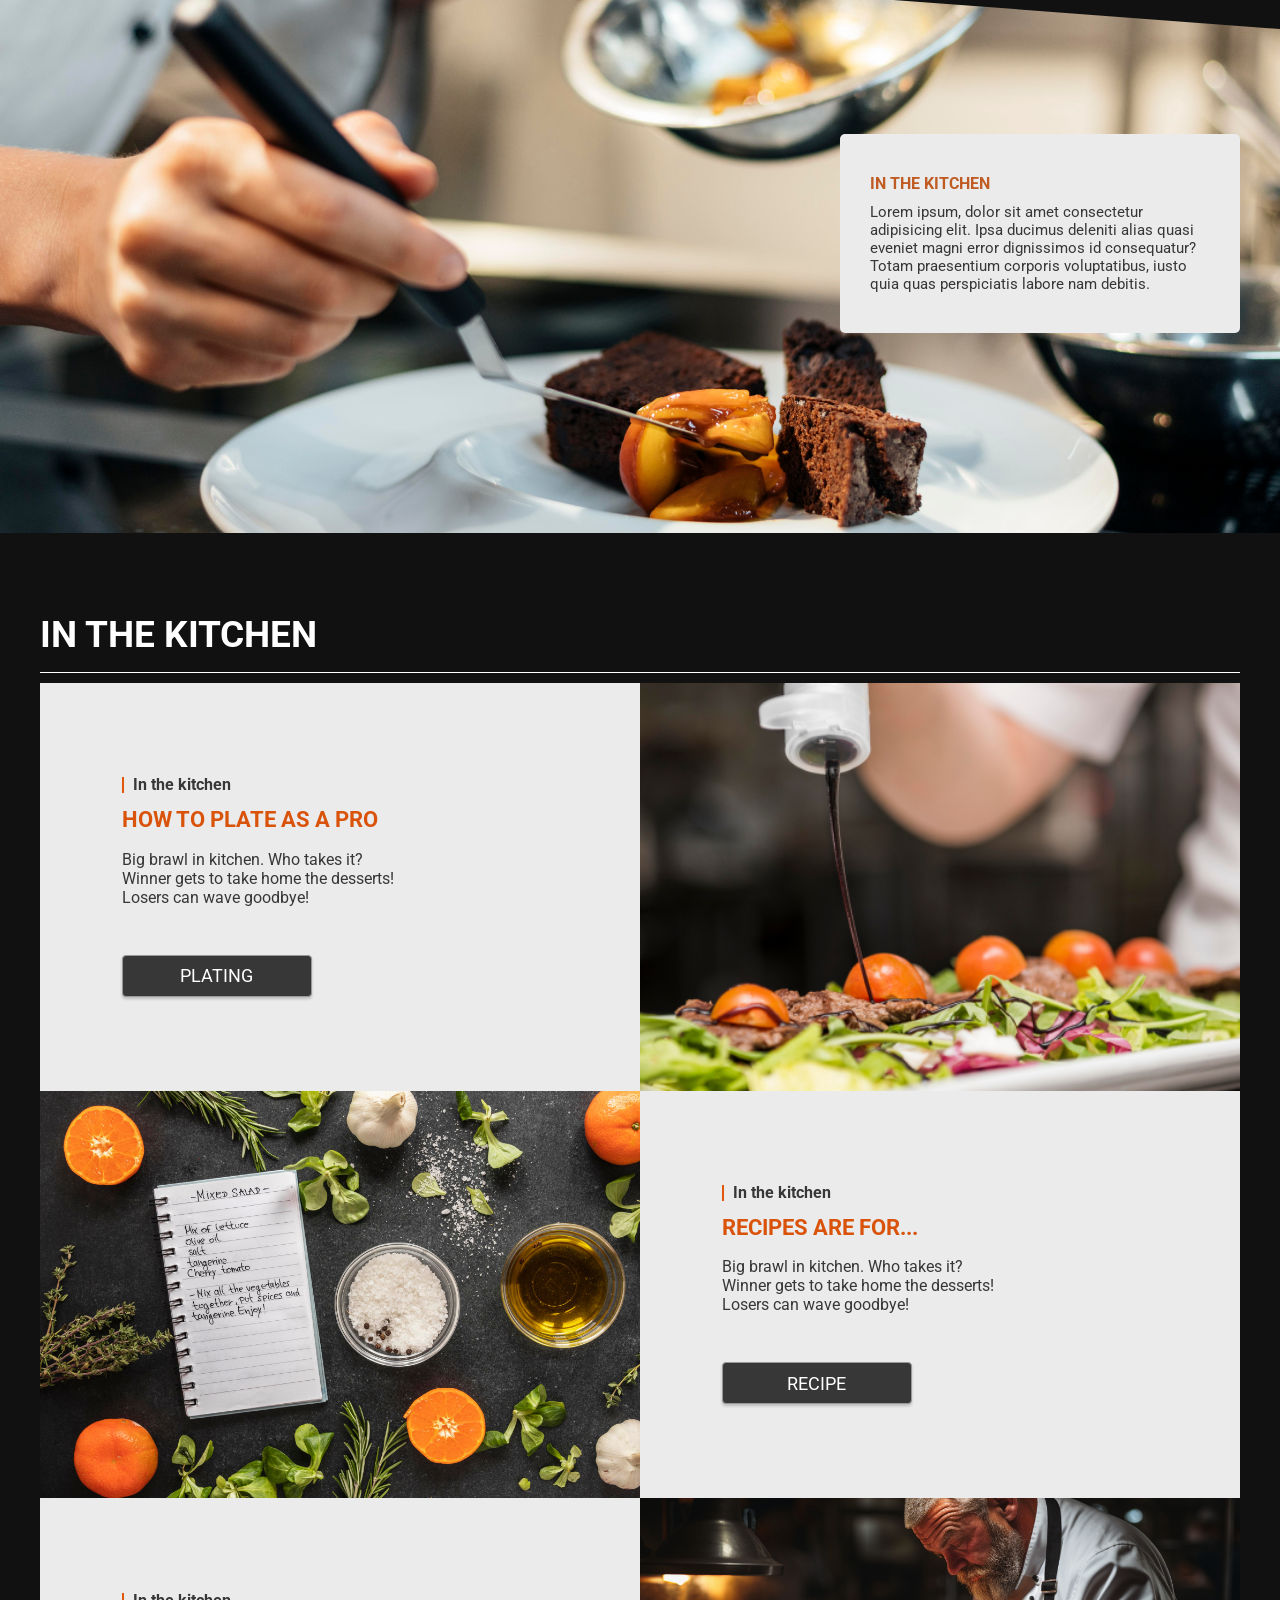
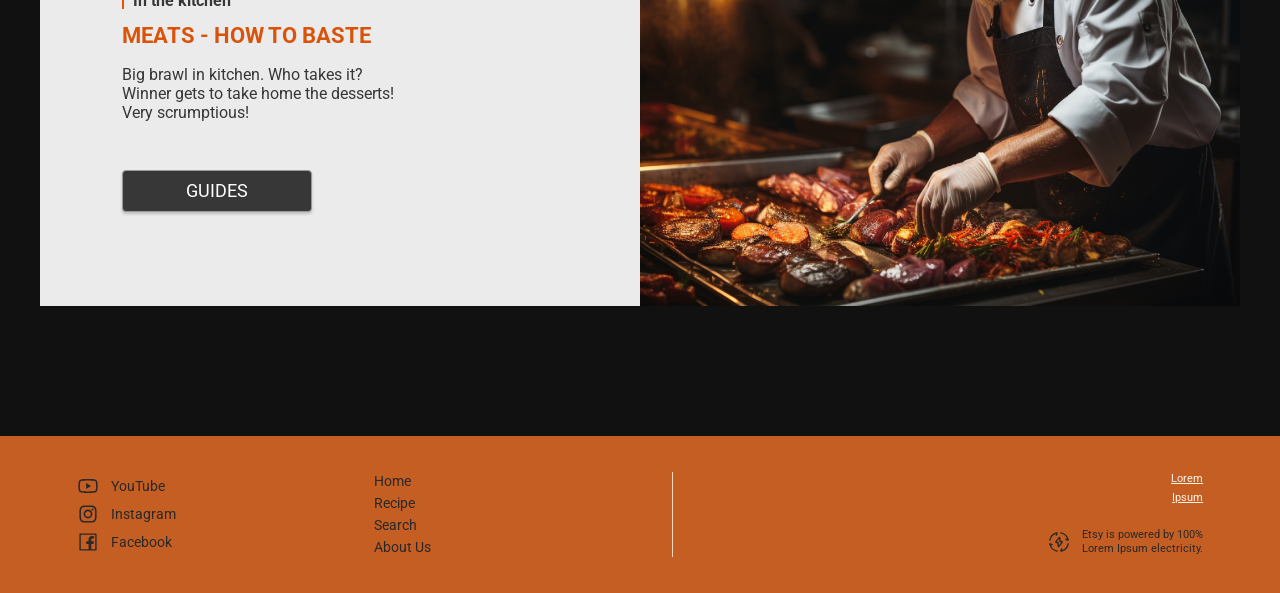
==== commit 2d5ffd3b: "Search Finished, Images replaced." ====
--- a/index.html
+++ b/index.html
@@ -4,7 +4,7 @@
 <head>
     <meta charset="UTF-8">
     <meta name="viewport" content="width=device-width, initial-scale=1.0">
-    <title>Document</title>
+    <title>Home</title>
     <link rel="preconnect" href="https://fonts.googleapis.com">
     <link rel="preconnect" href="https://fonts.gstatic.com" crossorigin>
     <link
@@ -26,21 +26,21 @@
                     <li><a href="About-us.html">About Us</a></li>
                 </ul>
             </div>
-            
-            <div class="hamburger-menu">
-                <span><svg xmlns="http://www.w3.org/2000/svg" width="1em" height="1em" viewBox="0 0 16 16">
-	            <path d="M0 0h16v16H0z" fill="none" />
-	            <path fill="none" stroke="currentColor" stroke-linecap="round" stroke-linejoin="round" stroke-width="1.5" d="m2.75 12.25h10.5m-10.5-4h10.5m-10.5-4h10.5" />
-                    </svg>
-                </span>
-            </div>
+
+            <button class="hamburger-menu" type="button" aria-label="Open navigation"
+                aria-controls="mobile-navigation" aria-expanded="false"><svg  xmlns="http://www.w3.org/2000/svg" width="1em" height="1em" viewBox="0 0 16 16">
+                        <path d="M0 0h16v16H0z" fill="none" />
+                        <path fill="none" stroke="currentColor" stroke-linecap="round" stroke-linejoin="round"
+                            stroke-width="1.5" d="m2.75 12.25h10.5m-10.5-4h10.5m-10.5-4h10.5" />
+                    </svg></button>
         </nav>
 
-        <div class="mobile-menu">
+        <div class="mobile-menu" id="mobile-navigation">
             <ul>
                 <li><a class="menu-item" href="index.html">Home</a></li>
-                <li><a class="menu-item" href="About-us.html">recipes</a></li>
-                <li><a class="menu-item" href="link">Search</a></li>
+                <li><a class="menu-item" href="Recipe.html">Recipes</a></li>
+                <li><a class="menu-item" href="Search.html">Search</a></li>
+                <li><a class="menu-item" href="About-us.html">About Us</a></li>
             </ul>
         </div>
 
@@ -83,7 +83,7 @@
 
                 <div class="todays_recipes_content_block">
                     <div class="todays_recipes_content_block_image">
-                        <img src="https://picsum.photos/300/175" alt="">
+                        <img src="img/Food1.png" alt="">
                     </div>
                     <div class="todays_recipes_content_block_text">
                         <div class="todays_recipes_content_block_text_top">
@@ -93,7 +93,7 @@
                         <div class="todays_recipes_content_block_text_bottom">
                             <div data-category="seafood" class="todays_recipes_content_bottom_area">
                                 <div class="todays_recipes_content_bottom_area_left">
-                                    <p data-category="seafood" id="category-color">Seafood</p>
+                                    <p data-category="seafood">Seafood</p>
                                     <p>Recipe</p>
                                 </div>
                                 <div class="todays_recipes_content_bottom_area_right">
@@ -110,7 +110,7 @@
 
                 <div class="todays_recipes_content_block">
                     <div class="todays_recipes_content_block_image">
-                        <img src="https://picsum.photos/300/175" alt="">
+                        <img src="img/salad.png" alt="">
                     </div>
                     <div class="todays_recipes_content_block_text">
                         <div class="todays_recipes_content_block_text_top">
@@ -120,7 +120,7 @@
                         <div class="todays_recipes_content_block_text_bottom">
                             <div data-category="meats" class="todays_recipes_content_bottom_area">
                                 <div class="todays_recipes_content_bottom_area_left">
-                                    <p data-category="meats" id="category-color">meat</p>
+                                    <p data-category="meats">meat</p>
                                     <p>Recipe</p>
                                 </div>
                                 <div class="todays_recipes_content_bottom_area_right">
@@ -137,7 +137,7 @@
 
                 <div class="todays_recipes_content_block">
                     <div class="todays_recipes_content_block_image">
-                        <img src="https://picsum.photos/300/175" alt="">
+                        <img src="img/Desert2.png" alt="">
                     </div>
                     <div class="todays_recipes_content_block_text">
                         <div class="todays_recipes_content_block_text_top">
@@ -147,7 +147,7 @@
                         <div class="todays_recipes_content_block_text_bottom">
                             <div data-category="veg" class="todays_recipes_content_bottom_area">
                                 <div class="todays_recipes_content_bottom_area_left">
-                                    <p data-category="veg" id="category-color">Veggie</p>
+                                    <p data-category="veg">Veggie</p>
                                     <p>Recipe</p>
                                 </div>
                                 <div class="todays_recipes_content_bottom_area_right">
@@ -164,7 +164,7 @@
 
                 <div class="todays_recipes_content_block">
                     <div class="todays_recipes_content_block_image">
-                        <img src="https://picsum.photos/300/175" alt="">
+                        <img src="img/Food2.png" alt="">
                     </div>
                     <div class="todays_recipes_content_block_text">
                         <div class="todays_recipes_content_block_text_top">
@@ -174,7 +174,7 @@
                         <div class="todays_recipes_content_block_text_bottom">
                             <div data-category="desserts" class="todays_recipes_content_bottom_area">
                                 <div class="todays_recipes_content_bottom_area_left">
-                                    <p data-category="desserts" id="category-color">Dessert</p>
+                                    <p data-category="desserts">Dessert</p>
                                     <p>Recipe</p>
                                 </div>
                                 <div class="todays_recipes_content_bottom_area_right">
@@ -338,7 +338,9 @@
 
                 <div class="image_section_box">
                     <h4>In the kitchen</h4>
-                    <p>Lorem ipsum, dolor sit amet consectetur adipisicing elit. Ipsa ducimus deleniti alias quasi eveniet magni error dignissimos id consequatur? Totam praesentium corporis voluptatibus, iusto quia quas perspiciatis labore nam debitis.</p>
+                    <p>Lorem ipsum, dolor sit amet consectetur adipisicing elit. Ipsa ducimus deleniti alias quasi
+                        eveniet magni error dignissimos id consequatur? Totam praesentium corporis voluptatibus, iusto
+                        quia quas perspiciatis labore nam debitis.</p>
                 </div>
 
             </div>
@@ -360,7 +362,7 @@
                             Losers can wave goodbye!</p>
                         <a class="kitchen_button" href="#">Plating</a>
                     </div>
-                    <img class="kitchen_image" src="https://picsum.photos/seed/plating/900/600" alt="" loading="lazy">
+                    <img class="kitchen_image" src="img/salad.png" alt="" loading="lazy">
                 </div>
 
                 <div class="kitchen_row">
@@ -372,7 +374,7 @@
                             Losers can wave goodbye!</p>
                         <a class="kitchen_button" href="#">Recipe</a>
                     </div>
-                    <img class="kitchen_image" src="https://picsum.photos/seed/recipes/900/600" alt="" loading="lazy">
+                    <img class="kitchen_image" src="img/recipe.png" alt="" loading="lazy">
                 </div>
 
                 <div class="kitchen_row">
@@ -384,7 +386,7 @@
                             Very scrumptious!</p>
                         <a class="kitchen_button" href="#">Guides</a>
                     </div>
-                    <img class="kitchen_image" src="https://picsum.photos/seed/basting/900/600" alt="" loading="lazy">
+                    <img class="kitchen_image" src="img/Chef.png" alt="" loading="lazy">
                 </div>
             </div>
         </section>
@@ -395,25 +397,28 @@
                 <div class="footer_socials">
                     <a href="https://www.youtube.com/watch?v=ZZ5LpwO-An4">
                         <svg xmlns="http://www.w3.org/2000/svg" width="1em" height="1em" viewBox="0 0 1024 1024">
-	<path d="M0 0h1024v1024H0z" fill="none" />
-	<path fill="currentColor" d="M960 509.2c0-2.2 0-4.7-.1-7.6c-.1-8.1-.3-17.2-.5-26.9c-.8-27.9-2.2-55.7-4.4-81.9c-3-36.1-7.4-66.2-13.4-88.8a139.52 139.52 0 0 0-98.3-98.5c-28.3-7.6-83.7-12.3-161.7-15.2c-37.1-1.4-76.8-2.3-116.5-2.8c-13.9-.2-26.8-.3-38.4-.4h-29.4c-11.6.1-24.5.2-38.4.4c-39.7.5-79.4 1.4-116.5 2.8c-78 3-133.5 7.7-161.7 15.2A139.35 139.35 0 0 0 82.4 304C76.3 326.6 72 356.7 69 392.8c-2.2 26.2-3.6 54-4.4 81.9c-.3 9.7-.4 18.8-.5 26.9c0 2.9-.1 5.4-.1 7.6v5.6c0 2.2 0 4.7.1 7.6c.1 8.1.3 17.2.5 26.9c.8 27.9 2.2 55.7 4.4 81.9c3 36.1 7.4 66.2 13.4 88.8c12.8 47.9 50.4 85.7 98.3 98.5c28.2 7.6 83.7 12.3 161.7 15.2c37.1 1.4 76.8 2.3 116.5 2.8c13.9.2 26.8.3 38.4.4h29.4c11.6-.1 24.5-.2 38.4-.4c39.7-.5 79.4-1.4 116.5-2.8c78-3 133.5-7.7 161.7-15.2c47.9-12.8 85.5-50.5 98.3-98.5c6.1-22.6 10.4-52.7 13.4-88.8c2.2-26.2 3.6-54 4.4-81.9c.3-9.7.4-18.8.5-26.9c0-2.9.1-5.4.1-7.6zm-72 5.2c0 2.1 0 4.4-.1 7.1c-.1 7.8-.3 16.4-.5 25.7c-.7 26.6-2.1 53.2-4.2 77.9c-2.7 32.2-6.5 58.6-11.2 76.3c-6.2 23.1-24.4 41.4-47.4 47.5c-21 5.6-73.9 10.1-145.8 12.8c-36.4 1.4-75.6 2.3-114.7 2.8c-13.7.2-26.4.3-37.8.3h-28.6l-37.8-.3c-39.1-.5-78.2-1.4-114.7-2.8c-71.9-2.8-124.9-7.2-145.8-12.8c-23-6.2-41.2-24.4-47.4-47.5c-4.7-17.7-8.5-44.1-11.2-76.3c-2.1-24.7-3.4-51.3-4.2-77.9c-.3-9.3-.4-18-.5-25.7c0-2.7-.1-5.1-.1-7.1v-4.8c0-2.1 0-4.4.1-7.1c.1-7.8.3-16.4.5-25.7c.7-26.6 2.1-53.2 4.2-77.9c2.7-32.2 6.5-58.6 11.2-76.3c6.2-23.1 24.4-41.4 47.4-47.5c21-5.6 73.9-10.1 145.8-12.8c36.4-1.4 75.6-2.3 114.7-2.8c13.7-.2 26.4-.3 37.8-.3h28.6l37.8.3c39.1.5 78.2 1.4 114.7 2.8c71.9 2.8 124.9 7.2 145.8 12.8c23 6.2 41.2 24.4 47.4 47.5c4.7 17.7 8.5 44.1 11.2 76.3c2.1 24.7 3.4 51.3 4.2 77.9c.3 9.3.4 18 .5 25.7c0 2.7.1 5.1.1 7.1zM423 646l232-135l-232-133z" />
-</svg>
+                            <path d="M0 0h1024v1024H0z" fill="none" />
+                            <path fill="currentColor"
+                                d="M960 509.2c0-2.2 0-4.7-.1-7.6c-.1-8.1-.3-17.2-.5-26.9c-.8-27.9-2.2-55.7-4.4-81.9c-3-36.1-7.4-66.2-13.4-88.8a139.52 139.52 0 0 0-98.3-98.5c-28.3-7.6-83.7-12.3-161.7-15.2c-37.1-1.4-76.8-2.3-116.5-2.8c-13.9-.2-26.8-.3-38.4-.4h-29.4c-11.6.1-24.5.2-38.4.4c-39.7.5-79.4 1.4-116.5 2.8c-78 3-133.5 7.7-161.7 15.2A139.35 139.35 0 0 0 82.4 304C76.3 326.6 72 356.7 69 392.8c-2.2 26.2-3.6 54-4.4 81.9c-.3 9.7-.4 18.8-.5 26.9c0 2.9-.1 5.4-.1 7.6v5.6c0 2.2 0 4.7.1 7.6c.1 8.1.3 17.2.5 26.9c.8 27.9 2.2 55.7 4.4 81.9c3 36.1 7.4 66.2 13.4 88.8c12.8 47.9 50.4 85.7 98.3 98.5c28.2 7.6 83.7 12.3 161.7 15.2c37.1 1.4 76.8 2.3 116.5 2.8c13.9.2 26.8.3 38.4.4h29.4c11.6-.1 24.5-.2 38.4-.4c39.7-.5 79.4-1.4 116.5-2.8c78-3 133.5-7.7 161.7-15.2c47.9-12.8 85.5-50.5 98.3-98.5c6.1-22.6 10.4-52.7 13.4-88.8c2.2-26.2 3.6-54 4.4-81.9c.3-9.7.4-18.8.5-26.9c0-2.9.1-5.4.1-7.6zm-72 5.2c0 2.1 0 4.4-.1 7.1c-.1 7.8-.3 16.4-.5 25.7c-.7 26.6-2.1 53.2-4.2 77.9c-2.7 32.2-6.5 58.6-11.2 76.3c-6.2 23.1-24.4 41.4-47.4 47.5c-21 5.6-73.9 10.1-145.8 12.8c-36.4 1.4-75.6 2.3-114.7 2.8c-13.7.2-26.4.3-37.8.3h-28.6l-37.8-.3c-39.1-.5-78.2-1.4-114.7-2.8c-71.9-2.8-124.9-7.2-145.8-12.8c-23-6.2-41.2-24.4-47.4-47.5c-4.7-17.7-8.5-44.1-11.2-76.3c-2.1-24.7-3.4-51.3-4.2-77.9c-.3-9.3-.4-18-.5-25.7c0-2.7-.1-5.1-.1-7.1v-4.8c0-2.1 0-4.4.1-7.1c.1-7.8.3-16.4.5-25.7c.7-26.6 2.1-53.2 4.2-77.9c2.7-32.2 6.5-58.6 11.2-76.3c6.2-23.1 24.4-41.4 47.4-47.5c21-5.6 73.9-10.1 145.8-12.8c36.4-1.4 75.6-2.3 114.7-2.8c13.7-.2 26.4-.3 37.8-.3h28.6l37.8.3c39.1.5 78.2 1.4 114.7 2.8c71.9 2.8 124.9 7.2 145.8 12.8c23 6.2 41.2 24.4 47.4 47.5c4.7 17.7 8.5 44.1 11.2 76.3c2.1 24.7 3.4 51.3 4.2 77.9c.3 9.3.4 18 .5 25.7c0 2.7.1 5.1.1 7.1zM423 646l232-135l-232-133z" />
+                        </svg>
 
                         <span>YouTube</span>
                     </a>
                     <a href="#">
                         <svg xmlns="http://www.w3.org/2000/svg" width="1em" height="1em" viewBox="0 0 1024 1024">
-	<path d="M0 0h1024v1024H0z" fill="none" />
-	<path fill="currentColor" d="M512 306.9c-113.5 0-205.1 91.6-205.1 205.1S398.5 717.1 512 717.1S717.1 625.5 717.1 512S625.5 306.9 512 306.9m0 338.4c-73.4 0-133.3-59.9-133.3-133.3S438.6 378.7 512 378.7S645.3 438.6 645.3 512S585.4 645.3 512 645.3m213.5-394.6c-26.5 0-47.9 21.4-47.9 47.9s21.4 47.9 47.9 47.9s47.9-21.3 47.9-47.9a47.84 47.84 0 0 0-47.9-47.9M911.8 512c0-55.2.5-109.9-2.6-165c-3.1-64-17.7-120.8-64.5-167.6c-46.9-46.9-103.6-61.4-167.6-64.5c-55.2-3.1-109.9-2.6-165-2.6c-55.2 0-109.9-.5-165 2.6c-64 3.1-120.8 17.7-167.6 64.5C132.6 226.3 118.1 283 115 347c-3.1 55.2-2.6 109.9-2.6 165s-.5 109.9 2.6 165c3.1 64 17.7 120.8 64.5 167.6c46.9 46.9 103.6 61.4 167.6 64.5c55.2 3.1 109.9 2.6 165 2.6c55.2 0 109.9.5 165-2.6c64-3.1 120.8-17.7 167.6-64.5c46.9-46.9 61.4-103.6 64.5-167.6c3.2-55.1 2.6-109.8 2.6-165m-88 235.8c-7.3 18.2-16.1 31.8-30.2 45.8c-14.1 14.1-27.6 22.9-45.8 30.2C695.2 844.7 570.3 840 512 840s-183.3 4.7-235.9-16.1c-18.2-7.3-31.8-16.1-45.8-30.2c-14.1-14.1-22.9-27.6-30.2-45.8C179.3 695.2 184 570.3 184 512s-4.7-183.3 16.1-235.9c7.3-18.2 16.1-31.8 30.2-45.8s27.6-22.9 45.8-30.2C328.7 179.3 453.7 184 512 184s183.3-4.7 235.9 16.1c18.2 7.3 31.8 16.1 45.8 30.2c14.1 14.1 22.9 27.6 30.2 45.8C844.7 328.7 840 453.7 840 512s4.7 183.2-16.2 235.8" />
-</svg>
+                            <path d="M0 0h1024v1024H0z" fill="none" />
+                            <path fill="currentColor"
+                                d="M512 306.9c-113.5 0-205.1 91.6-205.1 205.1S398.5 717.1 512 717.1S717.1 625.5 717.1 512S625.5 306.9 512 306.9m0 338.4c-73.4 0-133.3-59.9-133.3-133.3S438.6 378.7 512 378.7S645.3 438.6 645.3 512S585.4 645.3 512 645.3m213.5-394.6c-26.5 0-47.9 21.4-47.9 47.9s21.4 47.9 47.9 47.9s47.9-21.3 47.9-47.9a47.84 47.84 0 0 0-47.9-47.9M911.8 512c0-55.2.5-109.9-2.6-165c-3.1-64-17.7-120.8-64.5-167.6c-46.9-46.9-103.6-61.4-167.6-64.5c-55.2-3.1-109.9-2.6-165-2.6c-55.2 0-109.9-.5-165 2.6c-64 3.1-120.8 17.7-167.6 64.5C132.6 226.3 118.1 283 115 347c-3.1 55.2-2.6 109.9-2.6 165s-.5 109.9 2.6 165c3.1 64 17.7 120.8 64.5 167.6c46.9 46.9 103.6 61.4 167.6 64.5c55.2 3.1 109.9 2.6 165 2.6c55.2 0 109.9.5 165-2.6c64-3.1 120.8-17.7 167.6-64.5c46.9-46.9 61.4-103.6 64.5-167.6c3.2-55.1 2.6-109.8 2.6-165m-88 235.8c-7.3 18.2-16.1 31.8-30.2 45.8c-14.1 14.1-27.6 22.9-45.8 30.2C695.2 844.7 570.3 840 512 840s-183.3 4.7-235.9-16.1c-18.2-7.3-31.8-16.1-45.8-30.2c-14.1-14.1-22.9-27.6-30.2-45.8C179.3 695.2 184 570.3 184 512s-4.7-183.3 16.1-235.9c7.3-18.2 16.1-31.8 30.2-45.8s27.6-22.9 45.8-30.2C328.7 179.3 453.7 184 512 184s183.3-4.7 235.9 16.1c18.2 7.3 31.8 16.1 45.8 30.2c14.1 14.1 22.9 27.6 30.2 45.8C844.7 328.7 840 453.7 840 512s4.7 183.2-16.2 235.8" />
+                        </svg>
 
                         <span>Instagram</span>
                     </a>
                     <a href="https://www.youtube.com/shorts/YMhlWuh6rDg?feature=share">
                         <svg xmlns="http://www.w3.org/2000/svg" width="1em" height="1em" viewBox="0 0 1024 1024">
-	<path d="M0 0h1024v1024H0z" fill="none" />
-	<path fill="currentColor" d="M880 112H144c-17.7 0-32 14.3-32 32v736c0 17.7 14.3 32 32 32h736c17.7 0 32-14.3 32-32V144c0-17.7-14.3-32-32-32m-32 736H663.9V602.2h104l15.6-120.7H663.9v-77.1c0-35 9.7-58.8 59.8-58.8h63.9v-108c-11.1-1.5-49-4.8-93.2-4.8c-92.2 0-155.3 56.3-155.3 159.6v89H434.9v120.7h104.3V848H176V176h672z" />
-</svg>
+                            <path d="M0 0h1024v1024H0z" fill="none" />
+                            <path fill="currentColor"
+                                d="M880 112H144c-17.7 0-32 14.3-32 32v736c0 17.7 14.3 32 32 32h736c17.7 0 32-14.3 32-32V144c0-17.7-14.3-32-32-32m-32 736H663.9V602.2h104l15.6-120.7H663.9v-77.1c0-35 9.7-58.8 59.8-58.8h63.9v-108c-11.1-1.5-49-4.8-93.2-4.8c-92.2 0-155.3 56.3-155.3 159.6v89H434.9v120.7h104.3V848H176V176h672z" />
+                        </svg>
 
                         <span>Facebook</span>
                     </a>
@@ -421,8 +426,9 @@
 
                 <div class="footer_navigation">
                     <a href="index.html">Home</a>
-                    <a href="About-us.html">Recipe</a>
-                    <a href="#">About</a>
+                    <a href="Recipe.html">Recipe</a>
+                    <a href="Search.html">Search</a>
+                    <a href="About-us.html">About Us</a>
                 </div>
 
                 <div class="footer_information">
@@ -432,11 +438,13 @@
                     </div>
                     <div class="footer_energy">
                         <svg xmlns="http://www.w3.org/2000/svg" width="1em" height="1em" viewBox="0 0 24 24">
-	                        <path d="M0 0h24v24H0z" fill="none" />
-	                        <g fill="none" stroke="currentColor" stroke-linecap="round" stroke-width="1.5">
-		                    <path d="M2 10c.78-3.816 3.67-6.87 7.406-7.91c.314-.087.47-.131.555-.038c.085.094.022.248-.102.558L9 4.5M14 2c3.816.78 6.87 3.67 7.91 7.406c.087.314.131.47.038.555c-.094.085-.248.022-.558-.102L19.5 9m2.5 5c-.78 3.816-3.67 6.87-7.406 7.91c-.314.087-.47.131-.555.038c-.085-.094-.022-.248.102-.558L15 19.5M10 22c-3.816-.78-6.87-3.67-7.91-7.406c-.087-.314-.131-.47-.038-.555c.094-.085.248-.022.558.102L4.5 15" />
-		                    <path stroke-linejoin="round" d="m8.613 11.665l3.499-4.492c.274-.351.787-.132.787.336v3.476c0 .28.2.508.449.508h1.702c.386 0 .592.514.337.842l-3.499 4.492c-.274.351-.787.132-.787-.336v-3.476c0-.28-.2-.508-.449-.508H8.95c-.386 0-.593-.514-.337-.842" />
-	                        </g>
+                            <path d="M0 0h24v24H0z" fill="none" />
+                            <g fill="none" stroke="currentColor" stroke-linecap="round" stroke-width="1.5">
+                                <path
+                                    d="M2 10c.78-3.816 3.67-6.87 7.406-7.91c.314-.087.47-.131.555-.038c.085.094.022.248-.102.558L9 4.5M14 2c3.816.78 6.87 3.67 7.91 7.406c.087.314.131.47.038.555c-.094.085-.248.022-.558-.102L19.5 9m2.5 5c-.78 3.816-3.67 6.87-7.406 7.91c-.314.087-.47.131-.555.038c-.085-.094-.022-.248.102-.558L15 19.5M10 22c-3.816-.78-6.87-3.67-7.91-7.406c-.087-.314-.131-.47-.038-.555c.094-.085.248-.022.558.102L4.5 15" />
+                                <path stroke-linejoin="round"
+                                    d="m8.613 11.665l3.499-4.492c.274-.351.787-.132.787.336v3.476c0 .28.2.508.449.508h1.702c.386 0 .592.514.337.842l-3.499 4.492c-.274.351-.787.132-.787-.336v-3.476c0-.28-.2-.508-.449-.508H8.95c-.386 0-.593-.514-.337-.842" />
+                            </g>
                         </svg>
 
                         <p>Etsy is powered by 100%<br>Lorem Ipsum electricity.</p>
@@ -449,7 +457,7 @@
     </div>
 
     <script src="js/app.js"> </script>
-    
+
 </body>
 
 </html>
--- a/css/style.css
+++ b/css/style.css
@@ -1,4 +1,3 @@
-
 :root {
     /* Dimenstions */
     --width-full: 100%;
@@ -6,7 +5,7 @@
 
     /* Grid settings */
     --grid-gap: 10px;
-    --padding-default: 20px;
+    
 
     /* colors */
     --background-color-navigation: #00000088;
@@ -25,7 +24,7 @@
     --category-misc: #9a951e;
     --category-pasta: #bf5b23;
     --category-desserts: #9374eb;
-    
+
 }
 
 
@@ -116,7 +115,7 @@
 }
 
 
-*{
+* {
     margin: 0;
     padding: 0;
     box-sizing: border-box;
@@ -139,13 +138,25 @@
     width: var(--width-full);
 }
 
-.navigation, .hero, .image_section, .footer {
-    width: var(--width-full); /*Den har fuld vidde*/
-
-}
-
-.todays_recipes, .categories, .content_area, .About_Us, .Search_area, .Recipes_area{
-    width: var(--width-12col); /*Holder sig inde for 12 colums*/
+.navigation,
+.hero,
+.image_section,
+.footer {
+    width: var(--width-full);
+    /*Den har fuld vidde*/
+
+}
+
+.todays_recipes,
+.categories,
+.content_area,
+.About_Us,
+.Search_area,
+.recipe_page,
+.instructions,
+.instructions_bonus {
+    width: var(--width-12col);
+    /*Holder sig inde for 12 colums*/
     margin: 0 auto 0 auto;
 }
 
@@ -174,13 +185,9 @@
 }
 
 
+
+
 /* For cool floaty later JS*/
-.navigation.fixed {
-    position: fixed;
-    top:0;
-    width:100%;
-    z-index: 1000;
-}
 
 .menu_container {
     width: var(--width-12col);
@@ -202,7 +209,7 @@
 }
 
 .menu_container a:hover {
-    color:var(--primary-color);
+    color: var(--primary-color);
     transition: .3s;
 }
 
@@ -214,12 +221,12 @@
 /* Hero Section */
 
 .hero {
-    display:flex;
+    display: flex;
     justify-content: center;
     color: var(--background-color-light);
-    position:relative;
+    position: relative;
     width: var(--width-full);
-    top:0;
+    top: 0;
     min-height: 600px;
     height: auto;
     margin: 0;
@@ -238,12 +245,14 @@
 }
 
 .hero-text {
-    grid-column: 1 / span 4; /* spanning over 4 columns */
+    grid-column: 1 / span 4;
+    /* spanning over 4 columns */
     grid-row: 1;
     margin-top: 200px;
 }
 
-.hero-text h4, h6 {
+.hero-text h4,
+h6 {
     padding: 0;
     margin: 0;
 }
@@ -289,10 +298,6 @@
     color: var(--background-color-light);
 }
 
-.search-input::placeholder {
-    color: var(--color-light)
-}
-
 .search-icon {
     position: absolute;
     left: 10px;
@@ -305,20 +310,18 @@
 /* Todays Recipe Stuff Start */
 
 .todays_recipes {
-height: fit-content;
-width: var(--width-12col);
-display:grid;
-grid-template-rows: 130px auto;
-grid-template-columns: 1fr;
-gap:var(--grid-gap);
+    height: fit-content;
+    width: var(--width-12col);
+    display: grid;
+    grid-template-rows: 130px auto;
+    grid-template-columns: 1fr;
+    gap: var(--grid-gap);
 }
 
 .todays_recipes_content_block_image img {
-height: 200px;
-width: 100%;
-background-size: cover;
-background-position: center;
-border-radius: 5px 5px 0 0;
+    height: 200px;
+    width: 100%;
+    border-radius: 5px 5px 0 0;
 }
 
 .todays_recipes_headline {
@@ -327,16 +330,16 @@
     border-bottom: 1px solid var(--color-white);
     justify-content: flex-start;
     align-items: center;
-    font-size:37px;
+    font-size: 37px;
     font-weight: 700;
     margin-top: 70px;
     text-transform: uppercase;
 }
 
 .todays_recipes_content {
-    display:grid;
+    display: grid;
     grid-template-columns: repeat(4, 1fr);
-    gap:var(--grid-gap);
+    gap: var(--grid-gap);
     height: fit-content;
     width: var(--width-12col);
 }
@@ -344,18 +347,18 @@
 .todays_recipes_content_block {
     background-color: var(--background-color-light);
     border-radius: 5px;
-    display:flex;
+    display: flex;
     flex-direction: column;
-    position:relative;
+    position: relative;
 }
 
 .todays_recipes_content_block_text {
     padding: 20px;
-    color:var(--color-dark);
-    display:flex;
-    flex-direction:column;
+    color: var(--color-dark);
+    display: flex;
+    flex-direction: column;
     justify-content: space-between;
-    flex:1;
+    flex: 1;
 }
 
 .todays_recipes_content_block_text h5 {
@@ -370,7 +373,7 @@
 }
 
 .todays_recipes_content_bottom_area {
-    display:flex;
+    display: flex;
     justify-content: space-between;
     margin: 20px 0 0 0;
 }
@@ -388,8 +391,9 @@
     text-transform: uppercase;
 }
 
-
-/* husk data-category */
+.todays_recipes_content_block_image img {
+    object-fit: cover;
+}
 
 .todays_recipes_content_bottom_area_right button {
     background-color: var(--color-dark);
@@ -402,7 +406,7 @@
 }
 
 .todays_recipes_content_bottom_area_right button a {
-    color:var(--color-white);
+    color: var(--color-white);
     text-decoration: none;
     text-transform: uppercase;
     font-size: 12px;
@@ -410,7 +414,7 @@
 }
 
 .todays_recipes_content_bottom_area_right button a:hover {
-    color:var(--primary-color);
+    color: var(--primary-color);
 }
 
 .categories {
@@ -428,7 +432,7 @@
 }
 
 .categories_content_block {
-    display:flex;
+    display: flex;
     justify-content: center;
     align-items: center;
     font-size: 16px;
@@ -445,29 +449,30 @@
 /* Image Section Start */
 
 .image_section {
-    width: var(--width-full);
-    height: 400px;
+    width: 100%;
+    height: 600px;
+    margin-top: 140px;
     display: flex;
     justify-content: center;
-    background-image: url("https://picsum.photos/1920/400");
+    background-image: url("../img/Desert.png");
     background-size: cover;
     background-position: center;
-    clip-path: polygon(0 0, 100% 12%, 100% 100%, 0% 100%);
+    clip-path: polygon(0 0, 100% 16%, 100% 100%, 0 100%);
+    
 }
 
 .image_section_controller {
     width: var(--width-12col);
     display: grid;
     grid-template-columns: repeat(12, 1fr);
-    grid-template-rows: 100px auto 50px;
+    align-items: center;
 }
 
 .image_section_box {
-    grid-row:2;
-    background-color: var(--color-light);
     grid-column: 9 / span 4;
     height: fit-content;
-    padding: 30px;   
+    padding: 40px 30px;
+    background-color: var(--color-light);
     border-radius: 5px;
 }
 
@@ -594,7 +599,7 @@
     min-width: 0;
 }
 
-.about_block + .about_block {
+.about_block+.about_block {
     margin-top: 72px;
 }
 
@@ -613,7 +618,7 @@
     line-height: 1.2;
 }
 
-.about_contact p + p {
+.about_contact p+p {
     margin-top: 22px;
 }
 
@@ -656,6 +661,290 @@
     object-fit: cover;
 }
 
+
+/* Recipe page */
+.recipe_page,
+.instructions {
+    width: min(var(--width-12col), 90%);
+    color: var(--color-light);
+}
+
+.recipe_page {
+    display: grid;
+    grid-template-columns: 1.15fr 1fr;
+    gap: 60px;
+    align-items: start;
+    padding-top: 180px;
+}
+
+.recipe_details {
+    min-width: 0;
+}
+
+.recipe_eyebrow {
+    color: var(--primary-color);
+    font-size: 12px;
+    margin: 20px 0 16px;
+}
+
+.recipe_title {
+    font-size: 32px;
+    font-weight: 400;
+    text-transform: uppercase;
+    line-height: 1.2;
+}
+
+.recipe_title span {
+    font-weight: 800;
+}
+
+.recipe_facts {
+    display: flex;
+    justify-content: space-between;
+    gap: 16px;
+    margin: 70px 0 55px;
+    font-size: 16px;
+}
+
+.recipe_facts p {
+    display: flex;
+    align-items: center;
+    gap: 10px;
+}
+
+.recipe_facts span {
+    color: var(--primary-color);
+    font-size: 25px;
+}
+
+.recipe_ingredients_title {
+    font-size: 14px;
+    text-transform: uppercase;
+    margin-bottom: 12px;
+}
+
+.recipe_ingredients {
+    display: grid;
+    grid-template-columns: repeat(2, minmax(0, 1fr));
+    gap: 35px;
+    font-size: 14px;
+    line-height: 1.8;
+}
+
+.recipe_ingredients ul {
+    padding-left: 14px;
+}
+
+.recipe_photo {
+    display: block;
+    width: 100%;
+    aspect-ratio: 1;
+    object-fit: cover;
+    border-radius: 50%;
+}
+
+.recipe_actions {
+    display: flex;
+    gap: 10px;
+    margin-top: 26px;
+}
+
+.recipe_actions button {
+    font: inherit;
+    color: var(--color-light);
+    border: 1px solid var(--color-light);
+    border-radius: 4px;
+    background: transparent;
+    padding: 7px 12px;
+    cursor: pointer;
+}
+
+.recipe_actions button:hover,
+.recipe_favorite[aria-pressed="true"] {
+    color: var(--primary-color);
+    border-color: var(--primary-color);
+}
+
+.recipe_actions button:focus-visible {
+    outline: 2px solid var(--primary-color);
+    outline-offset: 4px;
+}
+
+.recipe_steps {
+    width: 67%;
+    padding-left: 18px;
+    margin-top: 40px;
+    font-size: 14px;
+    line-height: 1.9;
+}
+
+.recipe_steps li {
+    padding-left: 2px;
+    margin-bottom: 28px;
+}
+
+.hamburger-menu {
+    background: transparent;
+    border: 0;
+    cursor: pointer;
+}
+
+.recipe_actions button {
+    display: inline-flex;
+    align-items: center;
+    justify-content: center;
+    gap: 8px;
+    min-height: 40px;
+    line-height: 1.2;
+}
+
+.recipe_actions svg {
+    display: block;
+    width: 22px;
+    height: 22px;
+    flex-shrink: 0;
+}
+
+.recipe_facts span {
+    display: inline-flex;
+    align-items: center;
+    justify-content: center;
+    flex-shrink: 0;
+    line-height: 1;
+}
+
+.recipe_facts svg {
+    display: block;
+    width: 22px;
+    height: 22px;
+}
+
+.hamburger-menu svg {
+    display: block;
+    width: 1em;
+    height: 1em;
+}
+
+/* Full search: desktop layout */
+.Search_area.full_search {
+    width: 1200px;
+    margin: 130px auto 0;
+    padding-bottom: 55px;
+    border-bottom: 1px solid var(--color-dark);
+    display: grid;
+    grid-template-columns: 400px minmax(0, 1fr);
+    column-gap: 110px;
+    align-items: start;
+    color: var(--color-light);
+}
+
+.full_search_box { padding-top: 26px; }
+.full_search h4 { font-size: 26px; font-weight: 400; line-height: 1.2; }
+.full_search_box h4 { text-transform: uppercase; margin-bottom: 14px; }
+.full_search_input_box { position: relative; display: flex; align-items: center; }
+.full_search_input_box svg { position: absolute; left: 16px; width: 20px; height: 20px; fill: none; stroke: currentColor; stroke-width: 1.5; pointer-events: none; }
+.full_search_input_box input { width: 100%; min-height: 44px; padding: 10px 16px 10px 60px; font: inherit; font-size: 16px; color: var(--color-light); background: transparent; border: 1px solid var(--color-light); border-radius: 5px; }
+.full_search_input_box input::placeholder { color: var(--color-light); opacity: 1; }
+.full_search_box > p { margin-top: 10px; font-size: 14px; }
+.search_category_filter { padding: 26px 22px; border-radius: 5px; background: linear-gradient(110deg, #242424, var(--background-color-dark-bg)); }
+.search_category_filter h4 { margin-bottom: 22px; }
+.search_category_columns { display: grid; grid-template-columns: repeat(2, minmax(0, 1fr)); gap: 75px; }
+.search_category_column { display: flex; flex-direction: column; gap: 12px; }
+.search_category_column label { display: flex; align-items: center; gap: 22px; cursor: pointer; font-size: 18px; }
+.search_category_column input { appearance: none; flex-shrink: 0; width: 27px; height: 27px; border: 2px solid var(--color-light); border-radius: 50%; background: transparent; cursor: pointer; }
+.search_category_column input:checked { border: 8px solid var(--primary-color); background: var(--color-light); }
+.full_search input:focus-visible { outline: 2px solid var(--primary-color); outline-offset: 4px; }
+
+/* Bonus instructions and ingredients */
+.instructions_bonus {
+    width: min(var(--width-12col), 90%);
+    margin: 80px auto 0;
+    color: var(--color-light);
+}
+
+.bonus_headings,
+.bonus_columns {
+    display: grid;
+    grid-template-columns: minmax(0, 3fr) minmax(0, 2fr);
+    column-gap: 15%;
+}
+
+.bonus_headings {
+    border-bottom: 1px solid #888;
+    padding-bottom: 12px;
+}
+
+.bonus_headings .todays_recipes_headline {
+    height: auto;
+    margin-top: 0;
+    border-bottom: 0;
+}
+
+.bonus_columns {
+    margin-top: 42px;
+    align-items: start;
+    font-size: 14px;
+    line-height: 1.9;
+}
+
+.bonus_steps,
+.bonus_ingredients {
+    list-style: none;
+    margin: 0;
+    padding: 0;
+    min-width: 0;
+}
+
+.bonus_steps li {
+    display: grid;
+    grid-template-columns: 28px minmax(0, 1fr);
+    column-gap: 22px;
+    margin-bottom: 32px;
+}
+
+.bonus_step_label {
+    writing-mode: vertical-rl;
+    transform: rotate(180deg);
+    align-self: start;
+    color: var(--primary-color);
+    font-size: 12px;
+    font-weight: 700;
+    letter-spacing: 2px;
+    text-transform: uppercase;
+}
+
+/* Search result excerpts */
+.search_results {
+    width: 1000px;
+    margin: 12px auto 0;
+    color: var(--color-light);
+}
+
+.search_result {
+    padding: 48px 0 50px;
+    border-bottom: 1px solid var(--color-dark);
+}
+
+.search_result_category {
+    padding-left: 8px;
+    margin-bottom: 16px;
+    font-size: 16px;
+    font-weight: 700;
+    line-height: 1;
+}
+
+.search_result h4 {
+    margin-bottom: 16px;
+    color: var(--primary-color);
+    font-size: 22px;
+    font-weight: 700;
+    text-transform: uppercase;
+}
+
+.search_result > p {
+    font-size: 16px;
+    line-height: 1.2;
+}
 
 /* Footer */
 .footer {
@@ -745,7 +1034,88 @@
 
 /* RWD start */
 
-@media (width <= 768px) {
+@media (width <=768px) {
+    .instructions_bonus {
+        width: 90%;
+        margin-top: 50px;
+        display: flex;
+        flex-direction: column;
+    }
+
+    .bonus_headings,
+    .bonus_columns {
+        display: contents;
+    }
+
+    .bonus_headings .todays_recipes_headline {
+        font-size: 28px;
+        padding-bottom: 12px;
+        border-bottom: 1px solid #888;
+        margin-bottom: 28px;
+    }
+
+    #bonus-ingredients-heading { order: 0; }
+    .bonus_ingredients {
+        order: 1;
+        margin-bottom: 40px;
+        font-size: 14px;
+        line-height: 1.9;
+    }
+    #bonus-steps-heading { order: 2; }
+    .bonus_steps {
+        order: 3;
+        font-size: 14px;
+        line-height: 1.9;
+    }
+
+    .bonus_steps li {
+        grid-template-columns: 22px minmax(0, 1fr);
+        column-gap: 14px;
+    }
+
+
+    .recipe_page {
+        width: 90%;
+        grid-template-columns: minmax(0, 1fr);
+        gap: 32px;
+        padding-top: 130px;
+    }
+
+    .recipe_photo {
+        width: min(100%, 420px);
+        margin: 0 auto;
+    }
+
+    .recipe_facts {
+        flex-wrap: wrap;
+        justify-content: flex-start;
+        gap: 20px;
+        margin: 32px 0;
+    }
+
+    .recipe_ingredients {
+        gap: 20px;
+    }
+
+    .instructions {
+        width: 90%;
+    }
+
+    .recipe_steps {
+        width: 100%;
+        margin-top: 28px;
+    }
+
+    .mobile-menu {
+        max-width: 85vw;
+        padding-top: 70px;
+        visibility: hidden;
+    }
+
+    .mobile-menu.open {
+        visibility: visible;
+    }
+
 
     :root {
         --width-12col: 100%
@@ -769,10 +1139,6 @@
         flex: 1;
         min-width: 0;
         font-size: 24px;
-    }
-
-    .search-input::placeholder {
-    color: var(--color-light)
     }
 
     .search-icon {
@@ -833,7 +1199,7 @@
         width: 90%;
     }
 
-    .todays_recipes_content  {
+    .todays_recipes_content {
         grid-template-columns: repeat(1, 1fr);
         width: var(--width-full);
     }
@@ -854,24 +1220,24 @@
     }
 
     .categories_content_block {
-    width: 25%;
-    margin:5px;
-    }
-    
+        width: 25%;
+        margin: 5px;
+    }
+
     .categories_content_block svg {
-    font-size: 70px;
-}
+        font-size: 70px;
+    }
 
     .image_section {
-        display:none;
+        display: none;
     }
 
 
     .hero-text {
-        grid-column: 2 / span 12;   
-}
-
-.content_area {
+        grid-column: 2 / span 12;
+    }
+
+    .content_area {
         width: 90%;
         margin-top: 50px;
         margin-bottom: 60px;
@@ -967,7 +1333,7 @@
         text-align: left;
     }
 
-        .About_Us {
+    .About_Us {
         width: 90%;
     }
 
@@ -978,7 +1344,7 @@
         margin-top: 40px;
     }
 
-    .about_block + .about_block {
+    .about_block+.about_block {
         margin-top: 40px;
     }
 }
